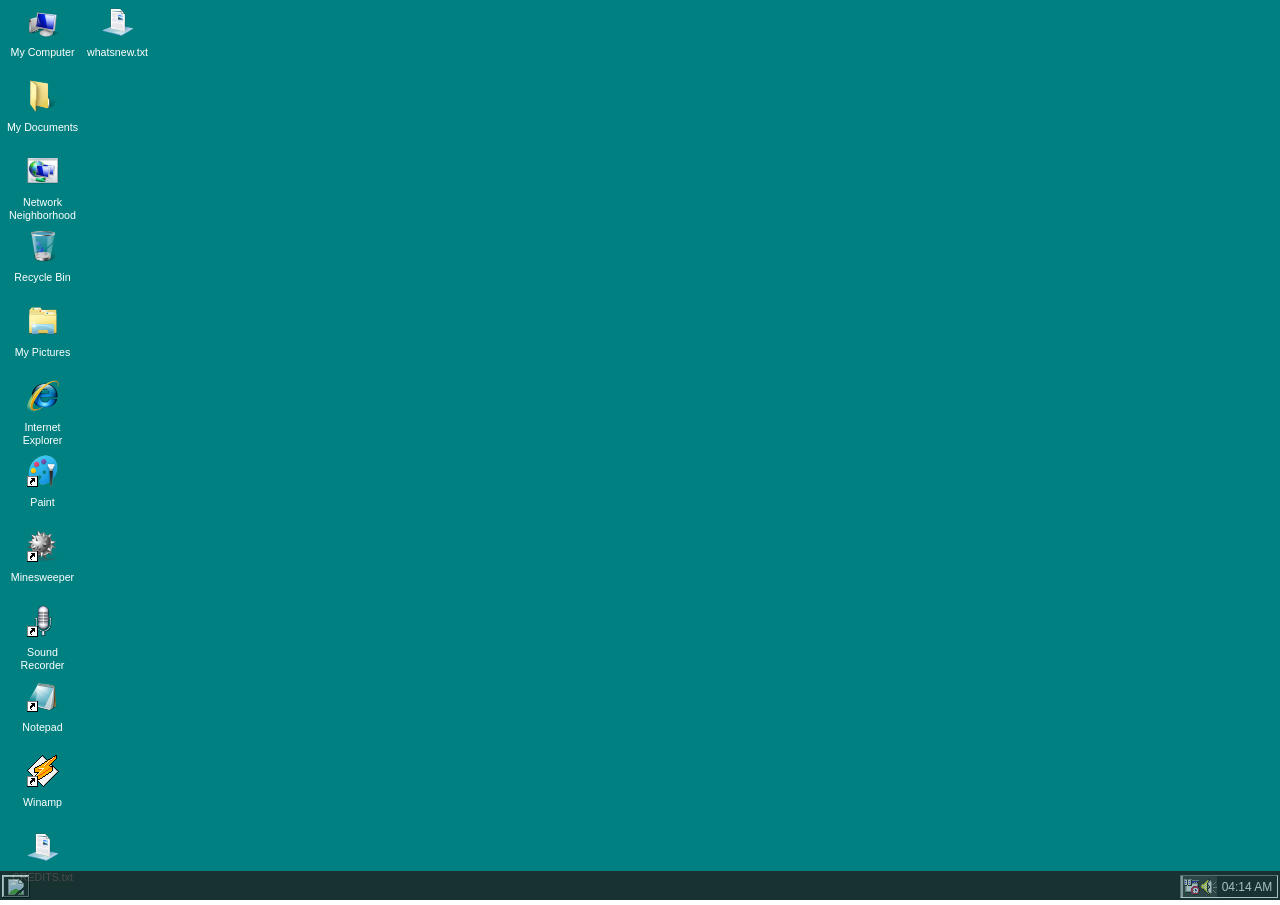
==== desktop.html @ e287c14d "🚏🐘 Updated with Glitch" ====
<!doctype html>
<html>
	<head>
		<meta charset="utf-8">
		<title>prismOS</title>
		<link href="layout.css" rel="stylesheet" type="text/css">
		<link href="lib/os-gui/layout.css" rel="stylesheet" type="text/css">
		<link href="lib/os-gui/windows-98.css" rel="stylesheet" type="text/css">
		<link href="classic.css" rel="stylesheet" type="text/css">
		<link rel="apple-touch-icon" sizes="180x180" href="/apple-touch-icon.png?v=LbWArJzeO7">
		<link rel="icon" type="image/png" sizes="32x32" href="/favicon-32x32.png?v=LbWArJzeO7">
		<link rel="icon" type="image/png" sizes="16x16" href="/favicon-16x16.png?v=LbWArJzeO7">
		<link rel="manifest" href="/site.webmanifest?v=LbWArJzeO7">
		<link rel="mask-icon" href="/safari-pinned-tab.svg?v=LbWArJzeO7" color="#5bbad5">
		<link rel="shortcut icon" href="/favicon.ico?v=LbWArJzeO7">
		<meta name="apple-mobile-web-app-title" content="98.js">
		<meta name="application-name" content="98.js">
		<meta name="msapplication-TileColor" content="#2b5797">
		<meta name="theme-color" content="#008080">		
		<meta name="viewport" content="width=device-width, user-scalable=no">
		<!-- For Wayback Machine, hopefully get it to save these resources -->
		<link rel="prefetch" href="/filesystem-index.json">
		<link rel="prefetch" href="/desktop/CREDITS.txt">
		<link rel="prefetch" href="/programs/notepad/index.html">
	</head>
	<body>
		<div class="desktop" style="background-image: url(https://cdn.glitch.me/266cc21c-6b0d-4c04-ba5c-e5bca49cf0c2%2Fwall.png?v=1635546338853); background-size: cover; background-position: center;"></div>
		<div class="taskbar">
			<button class="start-button toggle" title="Click here to begin.">
				<img src="https://cdn.glitch.me/266cc21c-6b0d-4c04-ba5c-e5bca49cf0c2%2Flogo.png?v=1635545770009"/><b></b>
			</button>
			<div class="taskbar-divider"></div>
			<!-- TODO: pinned apps and resizing handles -->
			<div class="tasks"></div>
			<div class="taskbar-divider"></div>
			<div class="tray inset-shallow">
				<div class="tray-icons">
					<img class="tray-icon" src="images/icons/task-scheduler-16x16.png" title="Task Scheduler is not ready." onclick="alert('Good day to you!')">
					<img class="tray-icon" src="images/icons/audio-okay-16x16.png" title="Volume" onclick="alert('Have a good day!')">
				</div>
				<div class="taskbar-time"></div>
			</div>
		</div>
		<div class="start-menu outset-deep" hidden style="display: none;">
			<div class="start-menu-titlebar"></div>
			<div class="start-menu-content">
				<h1>Start</h1>
        <a href="lockscreen.html">Lock</a><br>
        <a href="index.html">Shutdown</a>
			</div>
		</div>
		<script src="lib/pep.js"></script>
		<script src="lib/jquery.min.js"></script>
		<script src="lib/browserfs.js"></script>
		<script src="lib/konami.js"></script>
		<script src="lib/os-gui/parse-theme.js"></script>
		<script src="lib/os-gui/$MenuBar.js"></script>
		<script src="src/3d-fun.js"></script>
		<script src="src/helpers.js"></script>
		<script src="src/filesystem-setup.js"></script>
		<script src="src/$Window.js"></script>
		<script src="src/$IframeWindow.js"></script>
		<script src="src/Task.js"></script>
		<script src="src/$taskbar-time.js"></script>
		<script src="src/$start-menu.js"></script>
		<script src="src/$FolderView.js"></script>
		<script src="src/$FolderViewIcon.js"></script>
		<script src="src/$desktop.js"></script>
		<script src="src/visualizer-overlay.js"></script>
		<script src="src/programs.js"></script>

		<!-- TODO: DRY -->
		<svg style="position: absolute; pointer-events: none; bottom: 100%;">
			<defs>
				<filter id="disabled-inset-filter" x="0" y="0" width="1px" height="1px">
					<feColorMatrix
						in="SourceGraphic"
						type="matrix"
						values="
							1 0 0 0 0
							0 1 0 0 0
							0 0 1 0 0
							-1000 -1000 -1000 1 0
						"
						result="black-parts-isolated"
					/>
					<feFlood result="shadow-color" flood-color="var(--ButtonShadow)"/>
					<feFlood result="hilight-color" flood-color="var(--ButtonHilight)"/>
					<feOffset in="black-parts-isolated" dx="1" dy="1" result="offset"/>
					<feComposite in="hilight-color" in2="offset" operator="in" result="hilight-colored-offset"/>
					<feComposite in="shadow-color" in2="black-parts-isolated" operator="in" result="shadow-colored"/>
					<feMerge>
						<feMergeNode in="hilight-colored-offset"/>
						<feMergeNode in="shadow-colored"/>
					</feMerge>
				</filter>
			</defs>
		</svg>
	</body>
</html>
---- layout.css ----
html, body {
	width: 100%;
	height: 100%;
	margin: 0;
	padding: 0;
	border: 0;
	overflow: hidden;
}
.start-menu {
	position: absolute !important; /* XXX overriding relative; could instead of using :after use border-image */
	left: 2px;
	bottom: 25px;
	width: calc(186px + 21px); /* 186px isn't the proper width measured out, just what I had it before, (for the content, on chrome on windows 10; text wrapping is not cross-platform-consistent) */
	height: 340px;
	max-height: calc(100vh - 26px); /* based on taskbar height TODO: do this differently, probably in JS, since the taskbar will be resizable (or could be) */
	box-sizing: border-box;
	display: flex;
	flex-direction: row;
}
.start-menu-titlebar {
	flex: 0 0 auto;
	width: 21px;
}	
.start-menu-content {
	overflow: auto;
	padding: 15px;
}
.start-menu ul {
	list-style: none;
	margin: 1em 0;
	padding: 0;
}
.desktop {
	height: 100%;
	display: flex;
}
.folder-view {
	position: relative;
	flex: 1;
}
.taskbar {
	position: absolute;
	z-index: 2;
	bottom: 0;
	left: 0;
	right: 0;
	height: 27px; /* not including outline part of border */
	display: flex;
	flex: 1;
}
/* .taskbar-button is generally .task or .start-button for now */
.taskbar button,
.taskbar-divider,
.tray {
	margin: 2px;
  opacity: 0.8;
  bacground-color: rgb(30,30,30)
}
.taskbar-divider {
	margin-right: 0px;
	margin-left: 0px;
	/* TODO: maybe make that 2px rule padding on the taskbar instead and avoid reseting this */
}
.taskbar button {
	line-height: 14px;
	padding: 2px;
	overflow: hidden; /* TODO: If tons and tons of tasks don't show icons? (smaller than width of an icon?) */
	display: flex;
	flex-direction: row;
	align-items: center;
	/* (justify-content: flex-start;) */
}
.taskbar button .title {
	overflow: hidden;
	text-overflow: ellipsis;
	white-space: nowrap;
}
.taskbar .start-button {
	flex-shrink: 0;
	padding: 2px 4px;
  opacity: 0.8;
  background: rgb(30,30,30);
}
.tray {
	display: flex;
	flex-direction: row;
	/* align-items: center; */
	/* align-content: center; */
	/* justify-content: center; */
	line-height: 22px;
	box-sizing: border-box;
	vertical-align: middle;
}
.tray-icons {
	display: flex;
	align-items: center;
	margin-left: 2px; /* XXX basically 1px, but 2px because of the way the border is done */
  opacity: 0.8;
  background-color: rgb(30,30,30)
}
.tray-icon {
	margin-left: 1px;
}
.taskbar-time {
	width: 60px;
	text-align: center;
}
/* TODO: offset task button contents down a px when depressed... actually most buttons */
.tasks {
	display: flex;
	flex: 1;
	height: 100%;
	min-width: 0; /* reset implicit min-width from flexbox */
}
.task {
	max-width: 200px;
	width: 50%;
	text-align: left;
}
.task img {
	padding-right: 4px;
	flex: 0 0 auto;
}
.desktop,
.folder-view,
.taskbar,
.start-button,
.tasks,
.task,
.os-window,
.window-titlebar,
.window-title {
	cursor: default;
	user-select: none;
	-o-user-select: none;
	-ms-user-select: none;
	-moz-user-select: none;
	-webkit-user-select: none;
}
.os-window {
	display: flex;
	flex-direction: column;
}
.window-titlebar .icon {
	vertical-align: bottom;
}
.window-content {
	margin: 0;
	padding: 0;
	flex: 1;
}
.desktop-icon {
	display: inline-block;
	vertical-align: bottom; /* with inline-block, always */
	margin: 5px;
	text-align: center;
}
.desktop-icon .icon-wrapper {
	display: inline-block;
	vertical-align: bottom; /* with inline-block, always */
	position: relative;
}
.desktop-icon .title {
	line-height: 13px;
	font-size: 9px;
	overflow: hidden;
	text-overflow: ellipsis; /* TODO: make this work with multiline text! This is apparently a limitation of this CSS property and ther are various crazy CSS hacks and JS libs to solve this. */
	word-wrap: break-word; /* All browsers since IE 5.5+ */
	overflow-wrap: break-word; /* Renamed property in CSS3 draft spec */
}
.desktop-icon:not(.focused) .title {
	/* max-height: 2em would only work with line-height: 1 */
	max-height: calc(13px * 2);
}
.desktop-icon.focused {
	z-index: 1;
}
/* Fix dragging things (like windows) over iframes */
.drag iframe {
	pointer-events: none;
}

.marquee {
	pointer-events: none;
}

.window-content .button-group {
	width: 85px;
}
.window-content .button-group > button {
	width: 95%;
	padding: 3px 5px;
}

.help-window .window-content {
	display: flex;
	flex-flow: column;
}
.help-window .main {
	flex: 1;
	display: flex;
	flex-flow: row;
}
.help-window .toolbar button {
	width: 55px;
	height: 40px;
	padding: 0;
	font-size: 12px;
	line-height: 60px;
}
.help-window .toolbar button {
	position: relative;
}
.help-window .toolbar button .icon {
	width: 100%;
	height: 100%;
	position: absolute;
	top: 0;
	left: 0;
}
.help-window .toolbar button .icon {
	background-image: url("images/help-viewer-toolbar-icons-grayscale.png");
}
.help-window .toolbar button:not([disabled]):hover .icon {
	background-image: url("images/help-viewer-toolbar-icons.png");
}
.help-window .toolbar button[disabled] .icon {
	filter: saturate(0%) opacity(50%); /* fallback */
	filter: url("#disabled-inset-filter");
}
.help-window .contents {
	background: white;
	background: var(--Window);
	color: var(--WindowText);
	flex-basis: 300px; /* normally the default is 200px, but that leaves a scrollbar and we don't have rollover viewing of longer titles (@TODO) */
	flex-grow: 0;
	flex-shrink: 0;
	overflow: auto;
}
.help-window ul {
	margin: 0;
	padding: 0;
}
.help-window li {
	display: block;
	white-space: nowrap;
}
.help-window .item {
	display: inline-block;
}
.help-window .folder:not(.expanded) ul {
	display: none;
}
.help-window iframe {
	flex: 1;
	width: 0;
}
.help-window li ul {
	padding-left: 16px;
}
.help-window li:before {
	content: "";
	display: inline-block;
	vertical-align: middle;
	width: 16px;
	height: 16px;
	background-position: 0 0;
	margin-right: 2px;
}
.help-window .folder.expanded:before {
	background-position: -16px 0;
}
.help-window .page:before {
	background-position: -32px 0;
}

::before, ::after {
	pointer-events: none;
}

.cursor-bully * {
	cursor: inherit !important;
}
.loading-program * {
	cursor: progress;
}

#webamp-context-menu {
	z-index: 5000000 !important;
}
---- lib/os-gui/layout.css ----
.menus,
.menu-popup,
.os-window,
.os-window .window-titlebar,
.os-window .window-title {
	cursor: default;
	-webkit-user-select: none;
	   -moz-user-select: none;
	    -ms-user-select: none;
	        user-select: none;
}

.os-window .window-titlebar,
body > .window-titlebar {
	display: flex;
	flex-direction: row;
	align-items: center;
}
.os-window .window-title-area {
	position: relative;
	flex: 1;
}

.os-window .window-titlebar .icon {
	vertical-align: bottom;
}

/* Fix dragging things (like windows) over iframes */
.dragging iframe {
	pointer-events: none;
}

.menus {
	display: flex;
	flex: 0 0 auto;
}
.menu-container {
	position: relative;
}
.menu-popup {
	position: absolute;
	top: 100%;
	left: 0;
	z-index: 400000; /* so sub-menu-popups can be visible over the window */
	box-sizing: border-box;
}
.menu-popup-table {
	border-collapse: collapse;
}
.menu-item {
	white-space: nowrap;
}
.menu-hr {
	display: block !important;
	height: 0;
	width: auto;
}
.menu-hotkey {
	display: inline !important;
}
.menu-item-checkbox-area,
.menu-item-submenu-area {
	min-width: 16px;
}
.menu-item-checkbox-area,
.menu-item-submenu-area {
	text-align: center;
}

/* .window-content .button-group {
	width: 85px;
}
.window-content .button-group > button {
	width: 95%;
	padding: 3px 5px;
} */

::before,
::after {
	pointer-events: none;
}

/*# sourceMappingURL=layout.css.map */
---- lib/os-gui/windows-98.css ----
:root {
	/* These resources are generated. */
	/* JS: makeThemeCSSFile(renderThemeGraphics(getComputedStyle(document.documentElement))) */
	--checker: url("[data-uri]");
	--button-active-border-image: url("data:image/svg+xml,%3Csvg%20version%3D%221.1%22%20xmlns%3D%22http%3A%2F%2Fwww.w3.org%2F2000%2Fsvg%22%20width%3D%22256px%22%20height%3D%22256px%22%20viewBox%3D%220%200%20256%20256%22%3E%0A%09%09%09%0A%09%09%3Cpath%20d%3D%22M0%200h256v256h-256v-256z%22%20fill%3D%22%20rgb(0%2C%200%2C%200)%22%2F%3E%0A%09%09%3Cpath%20d%3D%22M32%2032h192v192h-192v-192z%22%20fill%3D%22%20rgb(128%2C%20128%2C%20128)%22%2F%3E%0A%09%09%3Cpath%20d%3D%22M64%2064h128v128h-128v-128z%22%20fill%3D%22%20rgb(192%2C%20192%2C%20192)%22%2F%3E%0A%09%0A%09%09%3C%2Fsvg%3E") 64 / 2px;
	--button-normal-border-image: url("data:image/svg+xml,%3Csvg%20version%3D%221.1%22%20xmlns%3D%22http%3A%2F%2Fwww.w3.org%2F2000%2Fsvg%22%20width%3D%22256px%22%20height%3D%22256px%22%20viewBox%3D%220%200%20256%20256%22%3E%0A%09%09%09%0A%09%09%3Cpath%20d%3D%22M0%200h224v32h-192v192h-32v-224z%22%20fill%3D%22%20rgb(255%2C%20255%2C%20255)%22%2F%3E%0A%09%09%3Cpath%20d%3D%22M224%200h32v256h-256v-32h224v-224z%22%20fill%3D%22%20rgb(0%2C%200%2C%200)%22%2F%3E%0A%09%09%3Cpath%20d%3D%22M32%2032h160v32h-128v128h-32v-160z%22%20fill%3D%22%20rgb(223%2C%20223%2C%20223)%22%2F%3E%0A%09%09%3Cpath%20d%3D%22M192%2032h32v192h-192v-32h160v-160z%22%20fill%3D%22%20rgb(128%2C%20128%2C%20128)%22%2F%3E%0A%09%09%3Cpath%20d%3D%22M64%2064h128v128h-128v-128z%22%20fill%3D%22%20rgb(192%2C%20192%2C%20192)%22%2F%3E%0A%09%0A%09%09%3C%2Fsvg%3E") 64 / 2px;
	--inset-deep-border-image: url("data:image/svg+xml,%3Csvg%20version%3D%221.1%22%20xmlns%3D%22http%3A%2F%2Fwww.w3.org%2F2000%2Fsvg%22%20width%3D%22256px%22%20height%3D%22256px%22%20viewBox%3D%220%200%20256%20256%22%3E%0A%09%09%09%0A%09%09%3Cpath%20d%3D%22M0%200h224v32h-192v192h-32v-224z%22%20fill%3D%22%20rgb(0%2C%200%2C%200)%22%2F%3E%0A%09%09%3Cpath%20d%3D%22M224%200h32v256h-256v-32h224v-224z%22%20fill%3D%22%20rgb(255%2C%20255%2C%20255)%22%2F%3E%0A%09%09%3Cpath%20d%3D%22M32%2032h160v32h-128v128h-32v-160z%22%20fill%3D%22%20rgb(128%2C%20128%2C%20128)%22%2F%3E%0A%09%09%3Cpath%20d%3D%22M192%2032h32v192h-192v-32h160v-160z%22%20fill%3D%22%20rgb(223%2C%20223%2C%20223)%22%2F%3E%0A%09%09%3Cpath%20d%3D%22M64%2064h128v128h-128v-128z%22%20fill%3D%22%20rgb(192%2C%20192%2C%20192)%22%2F%3E%0A%09%0A%09%09%3C%2Fsvg%3E") 64 / 2px;
	--button-default-border-image: url("data:image/svg+xml,%3Csvg%20version%3D%221.1%22%20xmlns%3D%22http%3A%2F%2Fwww.w3.org%2F2000%2Fsvg%22%20width%3D%22256px%22%20height%3D%22256px%22%20viewBox%3D%220%200%20256%20256%22%3E%0A%09%09%09%0A%09%09%3Cpath%20d%3D%22M0%200h256v256h-256v-256z%22%20fill%3D%22%20rgb(0%2C%200%2C%200)%22%2F%3E%0A%09%09%3Cpath%20d%3D%22M32%2032h160v32h-128v128h-32v-160z%22%20fill%3D%22%20rgb(255%2C%20255%2C%20255)%22%2F%3E%0A%09%09%3Cpath%20d%3D%22M64%2064h96v32h-64v64h-32v-96z%22%20fill%3D%22%20rgb(223%2C%20223%2C%20223)%22%2F%3E%0A%09%09%3Cpath%20d%3D%22M160%2064h32v128h-128v-32h96v-96z%22%20fill%3D%22%20rgb(128%2C%20128%2C%20128)%22%2F%3E%0A%09%09%3Cpath%20d%3D%22M96%2096h64v64h-64v-64z%22%20fill%3D%22%20rgb(192%2C%20192%2C%20192)%22%2F%3E%0A%09%09%3Crect%20x%3D%220%22%20y%3D%220%22%20width%3D%22256%22%20height%3D%22256%22%20stroke-width%3D%2264%22%20stroke%3D%22%20rgb(0%2C%200%2C%200)%22%20fill%3D%22none%22%2F%3E%0A%09%0A%09%09%3C%2Fsvg%3E") 96 / 3px;
	--button-default-active-border-image: url("data:image/svg+xml,%3Csvg%20version%3D%221.1%22%20xmlns%3D%22http%3A%2F%2Fwww.w3.org%2F2000%2Fsvg%22%20width%3D%22256px%22%20height%3D%22256px%22%20viewBox%3D%220%200%20256%20256%22%3E%0A%09%09%09%0A%09%09%3Cpath%20d%3D%22M0%200h256v256h-256v-256z%22%20fill%3D%22%20rgb(0%2C%200%2C%200)%22%2F%3E%0A%09%09%3Cpath%20d%3D%22M32%2032h192v192h-192v-192z%22%20fill%3D%22%20rgb(128%2C%20128%2C%20128)%22%2F%3E%0A%09%09%3Cpath%20d%3D%22M64%2064h128v128h-128v-128z%22%20fill%3D%22%20rgb(192%2C%20192%2C%20192)%22%2F%3E%0A%09%09%3Crect%20x%3D%220%22%20y%3D%220%22%20width%3D%22256%22%20height%3D%22256%22%20stroke-width%3D%2264%22%20stroke%3D%22%20rgb(0%2C%200%2C%200)%22%20fill%3D%22none%22%2F%3E%0A%09%0A%09%09%3C%2Fsvg%3E") 64 / 2px;
	--scrollbar-arrows-ButtonText: url("[data-uri]");
	--scrollbar-arrows-GrayText: url("[data-uri]");
	--scrollbar-arrows-ButtonHilight: url("[data-uri]");
	--scrollbar-size: 13px;
	--scrollbar-button-inner-size: 9px;

	/* Colors */
	--ActiveBorder: rgb(192, 192, 192);
	--ActiveTitle: rgb(0, 0, 128);
	--AppWorkspace: rgb(128, 128, 128);
	--Background: rgb(0, 128, 128);
	--ButtonAlternateFace: rgb(180, 180, 180);
	--ButtonDkShadow: rgb(0, 0, 0);
	--ButtonFace: rgb(192, 192, 192);
	--ButtonHilight: rgb(255, 255, 255);
	--ButtonLight: rgb(223, 223, 223);
	--ButtonShadow: rgb(128, 128, 128);
	--ButtonText: rgb(0, 0, 0);
	--GradientActiveTitle: rgb(16, 132, 208);
	--GradientInactiveTitle: rgb(181, 181, 181);
	--GrayText: rgb(128, 128, 128);
	--Hilight: rgb(0, 0, 128);
	--HilightText: rgb(255, 255, 255);
	--HotTrackingColor: rgb(0, 0, 255);
	--InactiveBorder: rgb(192, 192, 192);
	--InactiveTitle: rgb(128, 128, 128);
	--InactiveTitleText: rgb(192, 192, 192);
	--InfoText: rgb(0, 0, 0);
	--InfoWindow: rgb(255, 255, 225);
	--Menu: rgb(192, 192, 192);
	--MenuText: rgb(0, 0, 0);
	--Scrollbar: rgb(192, 192, 192);
	--TitleText: rgb(255, 255, 255);
	--Window: rgb(255, 255, 255);
	--WindowFrame: rgb(0, 0, 0);
	--WindowText: rgb(0, 0, 0);
}

.inset-deep {
	border-style: solid;
	border-width: 1px;
	border-color: rgb(128, 128, 128) rgb(255, 255, 255) rgb(255, 255, 255) rgb(128, 128, 128);
	border-color: var(--ButtonShadow) var(--ButtonHilight) var(--ButtonHilight) var(--ButtonShadow);
	background-color: rgb(192, 192, 192);
	background-color: var(--ButtonFace);
	color: rgb(0, 0, 0);
	color: var(--ButtonText);
	/* as fallback */
	position: relative;
	/* for pseudo element(s) */
	-o-border-image: url("data:image/svg+xml,%3Csvg%20version%3D%221.1%22%20xmlns%3D%22http%3A%2F%2Fwww.w3.org%2F2000%2Fsvg%22%20width%3D%22256px%22%20height%3D%22256px%22%20viewBox%3D%220%200%20256%20256%22%3E%0A%09%09%09%0A%09%09%3Cpath%20d%3D%22M0%200h224v32h-192v192h-32v-224z%22%20fill%3D%22%20rgb(0%2C%200%2C%200)%22%2F%3E%0A%09%09%3Cpath%20d%3D%22M224%200h32v256h-256v-32h224v-224z%22%20fill%3D%22%20rgb(255%2C%20255%2C%20255)%22%2F%3E%0A%09%09%3Cpath%20d%3D%22M32%2032h160v32h-128v128h-32v-160z%22%20fill%3D%22%20rgb(128%2C%20128%2C%20128)%22%2F%3E%0A%09%09%3Cpath%20d%3D%22M192%2032h32v192h-192v-32h160v-160z%22%20fill%3D%22%20rgb(223%2C%20223%2C%20223)%22%2F%3E%0A%09%09%3Cpath%20d%3D%22M64%2064h128v128h-128v-128z%22%20fill%3D%22%20rgb(192%2C%20192%2C%20192)%22%2F%3E%0A%09%0A%09%09%3C%2Fsvg%3E") 64 / 2px;
	   border-image: url("data:image/svg+xml,%3Csvg%20version%3D%221.1%22%20xmlns%3D%22http%3A%2F%2Fwww.w3.org%2F2000%2Fsvg%22%20width%3D%22256px%22%20height%3D%22256px%22%20viewBox%3D%220%200%20256%20256%22%3E%0A%09%09%09%0A%09%09%3Cpath%20d%3D%22M0%200h224v32h-192v192h-32v-224z%22%20fill%3D%22%20rgb(0%2C%200%2C%200)%22%2F%3E%0A%09%09%3Cpath%20d%3D%22M224%200h32v256h-256v-32h224v-224z%22%20fill%3D%22%20rgb(255%2C%20255%2C%20255)%22%2F%3E%0A%09%09%3Cpath%20d%3D%22M32%2032h160v32h-128v128h-32v-160z%22%20fill%3D%22%20rgb(128%2C%20128%2C%20128)%22%2F%3E%0A%09%09%3Cpath%20d%3D%22M192%2032h32v192h-192v-32h160v-160z%22%20fill%3D%22%20rgb(223%2C%20223%2C%20223)%22%2F%3E%0A%09%09%3Cpath%20d%3D%22M64%2064h128v128h-128v-128z%22%20fill%3D%22%20rgb(192%2C%20192%2C%20192)%22%2F%3E%0A%09%0A%09%09%3C%2Fsvg%3E") 64 / 2px;
	-o-border-image: var(--inset-deep-border-image);
	   border-image: var(--inset-deep-border-image);
	border-color: rgb(128, 128, 128);
	border-color: var(--ButtonShadow);
	border-style: solid;
	border-width: 2px 2px;
}
.outset-deep {
	border-style: solid;
	border-width: 1px;
	border-color: rgb(255, 255, 255) rgb(128, 128, 128) rgb(128, 128, 128) rgb(255, 255, 255);
	border-color: var(--ButtonHilight) var(--ButtonShadow) var(--ButtonShadow) var(--ButtonHilight);
	background-color: rgb(192, 192, 192);
	background-color: var(--ButtonFace);
	color: rgb(0, 0, 0);
	color: var(--ButtonText);
	/* as fallback */
	position: relative;
	/* for pseudo element(s) */
	-o-border-image: url("data:image/svg+xml,%3Csvg%20version%3D%221.1%22%20xmlns%3D%22http%3A%2F%2Fwww.w3.org%2F2000%2Fsvg%22%20width%3D%22256px%22%20height%3D%22256px%22%20viewBox%3D%220%200%20256%20256%22%3E%0A%09%09%09%0A%09%09%3Cpath%20d%3D%22M0%200h224v32h-192v192h-32v-224z%22%20fill%3D%22%20rgb(255%2C%20255%2C%20255)%22%2F%3E%0A%09%09%3Cpath%20d%3D%22M224%200h32v256h-256v-32h224v-224z%22%20fill%3D%22%20rgb(0%2C%200%2C%200)%22%2F%3E%0A%09%09%3Cpath%20d%3D%22M32%2032h160v32h-128v128h-32v-160z%22%20fill%3D%22%20rgb(223%2C%20223%2C%20223)%22%2F%3E%0A%09%09%3Cpath%20d%3D%22M192%2032h32v192h-192v-32h160v-160z%22%20fill%3D%22%20rgb(128%2C%20128%2C%20128)%22%2F%3E%0A%09%09%3Cpath%20d%3D%22M64%2064h128v128h-128v-128z%22%20fill%3D%22%20rgb(192%2C%20192%2C%20192)%22%2F%3E%0A%09%0A%09%09%3C%2Fsvg%3E") 64 / 2px;
	   border-image: url("data:image/svg+xml,%3Csvg%20version%3D%221.1%22%20xmlns%3D%22http%3A%2F%2Fwww.w3.org%2F2000%2Fsvg%22%20width%3D%22256px%22%20height%3D%22256px%22%20viewBox%3D%220%200%20256%20256%22%3E%0A%09%09%09%0A%09%09%3Cpath%20d%3D%22M0%200h224v32h-192v192h-32v-224z%22%20fill%3D%22%20rgb(255%2C%20255%2C%20255)%22%2F%3E%0A%09%09%3Cpath%20d%3D%22M224%200h32v256h-256v-32h224v-224z%22%20fill%3D%22%20rgb(0%2C%200%2C%200)%22%2F%3E%0A%09%09%3Cpath%20d%3D%22M32%2032h160v32h-128v128h-32v-160z%22%20fill%3D%22%20rgb(223%2C%20223%2C%20223)%22%2F%3E%0A%09%09%3Cpath%20d%3D%22M192%2032h32v192h-192v-32h160v-160z%22%20fill%3D%22%20rgb(128%2C%20128%2C%20128)%22%2F%3E%0A%09%09%3Cpath%20d%3D%22M64%2064h128v128h-128v-128z%22%20fill%3D%22%20rgb(192%2C%20192%2C%20192)%22%2F%3E%0A%09%0A%09%09%3C%2Fsvg%3E") 64 / 2px;
	-o-border-image: var(--button-normal-border-image);
	   border-image: var(--button-normal-border-image);
	border-color: rgb(223, 223, 223) rgb(128, 128, 128) rgb(128, 128, 128) rgb(223, 223, 223);
	border-color: var(--ButtonLight) var(--ButtonShadow) var(--ButtonShadow) var(--ButtonLight);
	border-style: solid;
	border-width: 2px 2px;
}
.inset-shallow {
	border-style: solid;
	border-width: 1px;
	border-color: rgb(128, 128, 128) rgb(255, 255, 255) rgb(255, 255, 255) rgb(128, 128, 128);
	border-color: var(--ButtonShadow) var(--ButtonHilight) var(--ButtonHilight) var(--ButtonShadow);
	background-color: rgb(192, 192, 192);
	background-color: var(--ButtonFace);
	color: rgb(0, 0, 0);
	color: var(--ButtonText);
}
.outset-shallow {
	border-style: solid;
	border-width: 1px;
	border-color: rgb(255, 255, 255) rgb(128, 128, 128) rgb(128, 128, 128) rgb(255, 255, 255);
	border-color: var(--ButtonHilight) var(--ButtonShadow) var(--ButtonShadow) var(--ButtonHilight);
	background-color: rgb(192, 192, 192);
	background-color: var(--ButtonFace);
	color: rgb(0, 0, 0);
	color: var(--ButtonText);
}

button {
	background-color: rgb(192, 192, 192);
	background-color: var(--ButtonFace);
	color: rgb(0, 0, 0);
	color: var(--ButtonText);
}
button:not(.lightweight) {
	outline: none; /* replaced with inner dotted focus ring (which is admittedly not so prominent...) */ border-style: solid; border-width: 1px; border-color: rgb(255, 255, 255) rgb(128, 128, 128) rgb(128, 128, 128) rgb(255, 255, 255); border-color: var(--ButtonHilight) var(--ButtonShadow) var(--ButtonShadow) var(--ButtonHilight); background-color: rgb(192, 192, 192); background-color: var(--ButtonFace); color: rgb(0, 0, 0); color: var(--ButtonText); /* as fallback */ position: relative; /* for pseudo element(s) */ -o-border-image: url("data:image/svg+xml,%3Csvg%20version%3D%221.1%22%20xmlns%3D%22http%3A%2F%2Fwww.w3.org%2F2000%2Fsvg%22%20width%3D%22256px%22%20height%3D%22256px%22%20viewBox%3D%220%200%20256%20256%22%3E%0A%09%09%09%0A%09%09%3Cpath%20d%3D%22M0%200h224v32h-192v192h-32v-224z%22%20fill%3D%22%20rgb(255%2C%20255%2C%20255)%22%2F%3E%0A%09%09%3Cpath%20d%3D%22M224%200h32v256h-256v-32h224v-224z%22%20fill%3D%22%20rgb(0%2C%200%2C%200)%22%2F%3E%0A%09%09%3Cpath%20d%3D%22M32%2032h160v32h-128v128h-32v-160z%22%20fill%3D%22%20rgb(223%2C%20223%2C%20223)%22%2F%3E%0A%09%09%3Cpath%20d%3D%22M192%2032h32v192h-192v-32h160v-160z%22%20fill%3D%22%20rgb(128%2C%20128%2C%20128)%22%2F%3E%0A%09%09%3Cpath%20d%3D%22M64%2064h128v128h-128v-128z%22%20fill%3D%22%20rgb(192%2C%20192%2C%20192)%22%2F%3E%0A%09%0A%09%09%3C%2Fsvg%3E") 64 / 2px; border-image: url("data:image/svg+xml,%3Csvg%20version%3D%221.1%22%20xmlns%3D%22http%3A%2F%2Fwww.w3.org%2F2000%2Fsvg%22%20width%3D%22256px%22%20height%3D%22256px%22%20viewBox%3D%220%200%20256%20256%22%3E%0A%09%09%09%0A%09%09%3Cpath%20d%3D%22M0%200h224v32h-192v192h-32v-224z%22%20fill%3D%22%20rgb(255%2C%20255%2C%20255)%22%2F%3E%0A%09%09%3Cpath%20d%3D%22M224%200h32v256h-256v-32h224v-224z%22%20fill%3D%22%20rgb(0%2C%200%2C%200)%22%2F%3E%0A%09%09%3Cpath%20d%3D%22M32%2032h160v32h-128v128h-32v-160z%22%20fill%3D%22%20rgb(223%2C%20223%2C%20223)%22%2F%3E%0A%09%09%3Cpath%20d%3D%22M192%2032h32v192h-192v-32h160v-160z%22%20fill%3D%22%20rgb(128%2C%20128%2C%20128)%22%2F%3E%0A%09%09%3Cpath%20d%3D%22M64%2064h128v128h-128v-128z%22%20fill%3D%22%20rgb(192%2C%20192%2C%20192)%22%2F%3E%0A%09%0A%09%09%3C%2Fsvg%3E") 64 / 2px; -o-border-image: var(--button-normal-border-image); border-image: var(--button-normal-border-image); border-color: rgb(223, 223, 223) rgb(128, 128, 128) rgb(128, 128, 128) rgb(223, 223, 223); border-color: var(--ButtonLight) var(--ButtonShadow) var(--ButtonShadow) var(--ButtonLight); border-style: solid; border-width: 2px 2px; border-image: url("data:image/svg+xml,%3Csvg%20version%3D%221.1%22%20xmlns%3D%22http%3A%2F%2Fwww.w3.org%2F2000%2Fsvg%22%20width%3D%22256px%22%20height%3D%22256px%22%20viewBox%3D%220%200%20256%20256%22%3E%0A%09%09%09%0A%09%09%3Cpath%20d%3D%22M0%200h224v32h-192v192h-32v-224z%22%20fill%3D%22%20rgb(255%2C%20255%2C%20255)%22%2F%3E%0A%09%09%3Cpath%20d%3D%22M224%200h32v256h-256v-32h224v-224z%22%20fill%3D%22%20rgb(0%2C%200%2C%200)%22%2F%3E%0A%09%09%3Cpath%20d%3D%22M32%2032h160v32h-128v128h-32v-160z%22%20fill%3D%22%20rgb(223%2C%20223%2C%20223)%22%2F%3E%0A%09%09%3Cpath%20d%3D%22M192%2032h32v192h-192v-32h160v-160z%22%20fill%3D%22%20rgb(128%2C%20128%2C%20128)%22%2F%3E%0A%09%09%3Cpath%20d%3D%22M64%2064h128v128h-128v-128z%22%20fill%3D%22%20rgb(192%2C%20192%2C%20192)%22%2F%3E%0A%09%0A%09%09%3C%2Fsvg%3E") 64 / 2px; border-image: var(--button-normal-border-image);
}
button:not(.lightweight).default {
	-o-border-image: url("data:image/svg+xml,%3Csvg%20version%3D%221.1%22%20xmlns%3D%22http%3A%2F%2Fwww.w3.org%2F2000%2Fsvg%22%20width%3D%22256px%22%20height%3D%22256px%22%20viewBox%3D%220%200%20256%20256%22%3E%0A%09%09%09%0A%09%09%3Cpath%20d%3D%22M0%200h256v256h-256v-256z%22%20fill%3D%22%20rgb(0%2C%200%2C%200)%22%2F%3E%0A%09%09%3Cpath%20d%3D%22M32%2032h160v32h-128v128h-32v-160z%22%20fill%3D%22%20rgb(255%2C%20255%2C%20255)%22%2F%3E%0A%09%09%3Cpath%20d%3D%22M64%2064h96v32h-64v64h-32v-96z%22%20fill%3D%22%20rgb(223%2C%20223%2C%20223)%22%2F%3E%0A%09%09%3Cpath%20d%3D%22M160%2064h32v128h-128v-32h96v-96z%22%20fill%3D%22%20rgb(128%2C%20128%2C%20128)%22%2F%3E%0A%09%09%3Cpath%20d%3D%22M96%2096h64v64h-64v-64z%22%20fill%3D%22%20rgb(192%2C%20192%2C%20192)%22%2F%3E%0A%09%09%3Crect%20x%3D%220%22%20y%3D%220%22%20width%3D%22256%22%20height%3D%22256%22%20stroke-width%3D%2264%22%20stroke%3D%22%20rgb(0%2C%200%2C%200)%22%20fill%3D%22none%22%2F%3E%0A%09%0A%09%09%3C%2Fsvg%3E") 96 / 3px;
	   border-image: url("data:image/svg+xml,%3Csvg%20version%3D%221.1%22%20xmlns%3D%22http%3A%2F%2Fwww.w3.org%2F2000%2Fsvg%22%20width%3D%22256px%22%20height%3D%22256px%22%20viewBox%3D%220%200%20256%20256%22%3E%0A%09%09%09%0A%09%09%3Cpath%20d%3D%22M0%200h256v256h-256v-256z%22%20fill%3D%22%20rgb(0%2C%200%2C%200)%22%2F%3E%0A%09%09%3Cpath%20d%3D%22M32%2032h160v32h-128v128h-32v-160z%22%20fill%3D%22%20rgb(255%2C%20255%2C%20255)%22%2F%3E%0A%09%09%3Cpath%20d%3D%22M64%2064h96v32h-64v64h-32v-96z%22%20fill%3D%22%20rgb(223%2C%20223%2C%20223)%22%2F%3E%0A%09%09%3Cpath%20d%3D%22M160%2064h32v128h-128v-32h96v-96z%22%20fill%3D%22%20rgb(128%2C%20128%2C%20128)%22%2F%3E%0A%09%09%3Cpath%20d%3D%22M96%2096h64v64h-64v-64z%22%20fill%3D%22%20rgb(192%2C%20192%2C%20192)%22%2F%3E%0A%09%09%3Crect%20x%3D%220%22%20y%3D%220%22%20width%3D%22256%22%20height%3D%22256%22%20stroke-width%3D%2264%22%20stroke%3D%22%20rgb(0%2C%200%2C%200)%22%20fill%3D%22none%22%2F%3E%0A%09%0A%09%09%3C%2Fsvg%3E") 96 / 3px;
	-o-border-image: var(--button-default-border-image);
	   border-image: var(--button-default-border-image);
}
button:not(.lightweight):hover:active {
	-o-border-image: url("data:image/svg+xml,%3Csvg%20version%3D%221.1%22%20xmlns%3D%22http%3A%2F%2Fwww.w3.org%2F2000%2Fsvg%22%20width%3D%22256px%22%20height%3D%22256px%22%20viewBox%3D%220%200%20256%20256%22%3E%0A%09%09%09%0A%09%09%3Cpath%20d%3D%22M0%200h256v256h-256v-256z%22%20fill%3D%22%20rgb(0%2C%200%2C%200)%22%2F%3E%0A%09%09%3Cpath%20d%3D%22M32%2032h192v192h-192v-192z%22%20fill%3D%22%20rgb(128%2C%20128%2C%20128)%22%2F%3E%0A%09%09%3Cpath%20d%3D%22M64%2064h128v128h-128v-128z%22%20fill%3D%22%20rgb(192%2C%20192%2C%20192)%22%2F%3E%0A%09%0A%09%09%3C%2Fsvg%3E") 64 / 2px;
	   border-image: url("data:image/svg+xml,%3Csvg%20version%3D%221.1%22%20xmlns%3D%22http%3A%2F%2Fwww.w3.org%2F2000%2Fsvg%22%20width%3D%22256px%22%20height%3D%22256px%22%20viewBox%3D%220%200%20256%20256%22%3E%0A%09%09%09%0A%09%09%3Cpath%20d%3D%22M0%200h256v256h-256v-256z%22%20fill%3D%22%20rgb(0%2C%200%2C%200)%22%2F%3E%0A%09%09%3Cpath%20d%3D%22M32%2032h192v192h-192v-192z%22%20fill%3D%22%20rgb(128%2C%20128%2C%20128)%22%2F%3E%0A%09%09%3Cpath%20d%3D%22M64%2064h128v128h-128v-128z%22%20fill%3D%22%20rgb(192%2C%20192%2C%20192)%22%2F%3E%0A%09%0A%09%09%3C%2Fsvg%3E") 64 / 2px;
	-o-border-image: var(--button-active-border-image);
	   border-image: var(--button-active-border-image);
}
button:not(.lightweight).default:hover:active {
	-o-border-image: url("data:image/svg+xml,%3Csvg%20version%3D%221.1%22%20xmlns%3D%22http%3A%2F%2Fwww.w3.org%2F2000%2Fsvg%22%20width%3D%22256px%22%20height%3D%22256px%22%20viewBox%3D%220%200%20256%20256%22%3E%0A%09%09%09%0A%09%09%3Cpath%20d%3D%22M0%200h256v256h-256v-256z%22%20fill%3D%22%20rgb(0%2C%200%2C%200)%22%2F%3E%0A%09%09%3Cpath%20d%3D%22M32%2032h192v192h-192v-192z%22%20fill%3D%22%20rgb(128%2C%20128%2C%20128)%22%2F%3E%0A%09%09%3Cpath%20d%3D%22M64%2064h128v128h-128v-128z%22%20fill%3D%22%20rgb(192%2C%20192%2C%20192)%22%2F%3E%0A%09%09%3Crect%20x%3D%220%22%20y%3D%220%22%20width%3D%22256%22%20height%3D%22256%22%20stroke-width%3D%2264%22%20stroke%3D%22%20rgb(0%2C%200%2C%200)%22%20fill%3D%22none%22%2F%3E%0A%09%0A%09%09%3C%2Fsvg%3E") 64 / 2px;
	   border-image: url("data:image/svg+xml,%3Csvg%20version%3D%221.1%22%20xmlns%3D%22http%3A%2F%2Fwww.w3.org%2F2000%2Fsvg%22%20width%3D%22256px%22%20height%3D%22256px%22%20viewBox%3D%220%200%20256%20256%22%3E%0A%09%09%09%0A%09%09%3Cpath%20d%3D%22M0%200h256v256h-256v-256z%22%20fill%3D%22%20rgb(0%2C%200%2C%200)%22%2F%3E%0A%09%09%3Cpath%20d%3D%22M32%2032h192v192h-192v-192z%22%20fill%3D%22%20rgb(128%2C%20128%2C%20128)%22%2F%3E%0A%09%09%3Cpath%20d%3D%22M64%2064h128v128h-128v-128z%22%20fill%3D%22%20rgb(192%2C%20192%2C%20192)%22%2F%3E%0A%09%09%3Crect%20x%3D%220%22%20y%3D%220%22%20width%3D%22256%22%20height%3D%22256%22%20stroke-width%3D%2264%22%20stroke%3D%22%20rgb(0%2C%200%2C%200)%22%20fill%3D%22none%22%2F%3E%0A%09%0A%09%09%3C%2Fsvg%3E") 64 / 2px;
	-o-border-image: var(--button-default-active-border-image);
	   border-image: var(--button-default-active-border-image);
}

/* TODO: offset content on press! */
/* (this would need a child ELEMENT, wouldn't work with text nodes as direct descendants:) */
/*button:active > * {
	position: relative;
	left: 1px;
	top: 1px;
}
*/
/* also, this is more complicated; see Paint; the tool buttons translate when being pushed and when depressed, and these add together */

button:not(.lightweight):focus::before {
	content: "";
	display: block;
	position: absolute;
	left: 2px;
	top: 2px;
	right: 2px;
	bottom: 2px;
	border: 1px dotted rgb(0, 0, 0);
	border: 1px dotted var(--ButtonDkShadow); /* ?? */
	/* TODO: get exact inset dimensions, and have corners without dots ideally */
	/* (could use outline instead of ::before at this point) */
}
button.lightweight {
	outline: none; /* these buttons are not usually keyboard accessible, or the focus it shown just by inset (menu buttons) */

	border-style: solid;
	border-width: 1px;
	border-color: transparent;
}
/* TODO: recommend preventing focus on click for lightweight buttons */
button.lightweight:not([disabled]):hover {
	border-style: solid;
	border-width: 1px;
	border-color: rgb(255, 255, 255) rgb(128, 128, 128) rgb(128, 128, 128) rgb(255, 255, 255);
	border-color: var(--ButtonHilight) var(--ButtonShadow) var(--ButtonShadow) var(--ButtonHilight);
	background-color: rgb(192, 192, 192);
	background-color: var(--ButtonFace);
	color: rgb(0, 0, 0);
	color: var(--ButtonText);
}
button.lightweight:not([disabled]):hover:active {
	border-style: solid;
	border-width: 1px;
	border-color: rgb(128, 128, 128) rgb(255, 255, 255) rgb(255, 255, 255) rgb(128, 128, 128);
	border-color: var(--ButtonShadow) var(--ButtonHilight) var(--ButtonHilight) var(--ButtonShadow);
	background-color: rgb(192, 192, 192);
	background-color: var(--ButtonFace);
	color: rgb(0, 0, 0);
	color: var(--ButtonText);
}
button[disabled] {
	color: rgb(128, 128, 128);
	color: var(--GrayText);
	text-shadow: 1px 1px 0px rgb(255, 255, 255);
	text-shadow: 1px 1px 0px var(--ButtonHilight);
}
/* TODO: [checked]? .pressed? .depressed? .down? .held? what should it be called? */
button:not(.lightweight).toggle:hover:active {
	border-style: solid;
	border-width: 1px;
	border-color: rgb(128, 128, 128) rgb(255, 255, 255) rgb(255, 255, 255) rgb(128, 128, 128);
	border-color: var(--ButtonShadow) var(--ButtonHilight) var(--ButtonHilight) var(--ButtonShadow);
	background-color: rgb(192, 192, 192);
	background-color: var(--ButtonFace);
	color: rgb(0, 0, 0);
	color: var(--ButtonText);
	/* as fallback */
	position: relative;
	/* for pseudo element(s) */
	-o-border-image: url("data:image/svg+xml,%3Csvg%20version%3D%221.1%22%20xmlns%3D%22http%3A%2F%2Fwww.w3.org%2F2000%2Fsvg%22%20width%3D%22256px%22%20height%3D%22256px%22%20viewBox%3D%220%200%20256%20256%22%3E%0A%09%09%09%0A%09%09%3Cpath%20d%3D%22M0%200h224v32h-192v192h-32v-224z%22%20fill%3D%22%20rgb(0%2C%200%2C%200)%22%2F%3E%0A%09%09%3Cpath%20d%3D%22M224%200h32v256h-256v-32h224v-224z%22%20fill%3D%22%20rgb(255%2C%20255%2C%20255)%22%2F%3E%0A%09%09%3Cpath%20d%3D%22M32%2032h160v32h-128v128h-32v-160z%22%20fill%3D%22%20rgb(128%2C%20128%2C%20128)%22%2F%3E%0A%09%09%3Cpath%20d%3D%22M192%2032h32v192h-192v-32h160v-160z%22%20fill%3D%22%20rgb(223%2C%20223%2C%20223)%22%2F%3E%0A%09%09%3Cpath%20d%3D%22M64%2064h128v128h-128v-128z%22%20fill%3D%22%20rgb(192%2C%20192%2C%20192)%22%2F%3E%0A%09%0A%09%09%3C%2Fsvg%3E") 64 / 2px;
	   border-image: url("data:image/svg+xml,%3Csvg%20version%3D%221.1%22%20xmlns%3D%22http%3A%2F%2Fwww.w3.org%2F2000%2Fsvg%22%20width%3D%22256px%22%20height%3D%22256px%22%20viewBox%3D%220%200%20256%20256%22%3E%0A%09%09%09%0A%09%09%3Cpath%20d%3D%22M0%200h224v32h-192v192h-32v-224z%22%20fill%3D%22%20rgb(0%2C%200%2C%200)%22%2F%3E%0A%09%09%3Cpath%20d%3D%22M224%200h32v256h-256v-32h224v-224z%22%20fill%3D%22%20rgb(255%2C%20255%2C%20255)%22%2F%3E%0A%09%09%3Cpath%20d%3D%22M32%2032h160v32h-128v128h-32v-160z%22%20fill%3D%22%20rgb(128%2C%20128%2C%20128)%22%2F%3E%0A%09%09%3Cpath%20d%3D%22M192%2032h32v192h-192v-32h160v-160z%22%20fill%3D%22%20rgb(223%2C%20223%2C%20223)%22%2F%3E%0A%09%09%3Cpath%20d%3D%22M64%2064h128v128h-128v-128z%22%20fill%3D%22%20rgb(192%2C%20192%2C%20192)%22%2F%3E%0A%09%0A%09%09%3C%2Fsvg%3E") 64 / 2px;
	-o-border-image: var(--inset-deep-border-image);
	   border-image: var(--inset-deep-border-image);
	border-color: rgb(128, 128, 128);
	border-color: var(--ButtonShadow);
	border-style: solid;
	border-width: 2px 2px;
}
button:not(.lightweight).toggle.selected {
	border-style: solid;
	border-width: 1px;
	border-color: rgb(128, 128, 128) rgb(255, 255, 255) rgb(255, 255, 255) rgb(128, 128, 128);
	border-color: var(--ButtonShadow) var(--ButtonHilight) var(--ButtonHilight) var(--ButtonShadow);
	background-color: rgb(192, 192, 192);
	background-color: var(--ButtonFace);
	color: rgb(0, 0, 0);
	color: var(--ButtonText);
	/* as fallback */
	position: relative;
	/* for pseudo element(s) */
	-o-border-image: url("data:image/svg+xml,%3Csvg%20version%3D%221.1%22%20xmlns%3D%22http%3A%2F%2Fwww.w3.org%2F2000%2Fsvg%22%20width%3D%22256px%22%20height%3D%22256px%22%20viewBox%3D%220%200%20256%20256%22%3E%0A%09%09%09%0A%09%09%3Cpath%20d%3D%22M0%200h224v32h-192v192h-32v-224z%22%20fill%3D%22%20rgb(0%2C%200%2C%200)%22%2F%3E%0A%09%09%3Cpath%20d%3D%22M224%200h32v256h-256v-32h224v-224z%22%20fill%3D%22%20rgb(255%2C%20255%2C%20255)%22%2F%3E%0A%09%09%3Cpath%20d%3D%22M32%2032h160v32h-128v128h-32v-160z%22%20fill%3D%22%20rgb(128%2C%20128%2C%20128)%22%2F%3E%0A%09%09%3Cpath%20d%3D%22M192%2032h32v192h-192v-32h160v-160z%22%20fill%3D%22%20rgb(223%2C%20223%2C%20223)%22%2F%3E%0A%09%09%3Cpath%20d%3D%22M64%2064h128v128h-128v-128z%22%20fill%3D%22%20rgb(192%2C%20192%2C%20192)%22%2F%3E%0A%09%0A%09%09%3C%2Fsvg%3E") 64 / 2px;
	   border-image: url("data:image/svg+xml,%3Csvg%20version%3D%221.1%22%20xmlns%3D%22http%3A%2F%2Fwww.w3.org%2F2000%2Fsvg%22%20width%3D%22256px%22%20height%3D%22256px%22%20viewBox%3D%220%200%20256%20256%22%3E%0A%09%09%09%0A%09%09%3Cpath%20d%3D%22M0%200h224v32h-192v192h-32v-224z%22%20fill%3D%22%20rgb(0%2C%200%2C%200)%22%2F%3E%0A%09%09%3Cpath%20d%3D%22M224%200h32v256h-256v-32h224v-224z%22%20fill%3D%22%20rgb(255%2C%20255%2C%20255)%22%2F%3E%0A%09%09%3Cpath%20d%3D%22M32%2032h160v32h-128v128h-32v-160z%22%20fill%3D%22%20rgb(128%2C%20128%2C%20128)%22%2F%3E%0A%09%09%3Cpath%20d%3D%22M192%2032h32v192h-192v-32h160v-160z%22%20fill%3D%22%20rgb(223%2C%20223%2C%20223)%22%2F%3E%0A%09%09%3Cpath%20d%3D%22M64%2064h128v128h-128v-128z%22%20fill%3D%22%20rgb(192%2C%20192%2C%20192)%22%2F%3E%0A%09%0A%09%09%3C%2Fsvg%3E") 64 / 2px;
	-o-border-image: var(--inset-deep-border-image);
	   border-image: var(--inset-deep-border-image);
	border-color: rgb(128, 128, 128);
	border-color: var(--ButtonShadow);
	border-style: solid;
	border-width: 2px 2px;
	background: url("[data-uri]") repeat;
	background: var(--checker) repeat;
	-ms-interpolation-mode: nearest-neighbor;
	    image-rendering: -moz-crisp-edges;
	    image-rendering: pixelated;
}

.os-window .window-titlebar,
body > .window-titlebar {
	background: rgb(255, 255, 255);
	background: var(--ActiveTitle);
	background: linear-gradient(to right, rgb(0, 128, 255) 0%, rgb(255, 255, 255) 100%);
	
	color: rgb(255, 255, 255);
	
	color: var(--TitleText);
}

.os-window .window-titlebar, body > .window-titlebar {
	font-family: 'Segoe UI', sans-serif;
	font-size: 12px;
}

.os-window .window-titlebar,
body > .window-titlebar {
	font-weight: bold;
}
.os-window:not(.focused) .window-titlebar {
	background: darkgray;
	background: linear-gradient(to right, rgb(255, 255, 255) 0%, rgb(255, 255, 255) 100%);
	background: linear-gradient(to right, var(--InactiveTitle) 0%, var(--GradientInactiveTitle) 100%);

	color: rgb(192, 192, 192);

	color: var(--InactiveTitleText);
}
.os-window {
	/* Needed for when maximized, otherwise would be provided by %outset-deep */
	background: rgb(192, 192, 192);
	background: var(--ButtonFace);

	/* background: var(--Window); */
	/*color: var(--WindowText);*/
	/*border: 1px solid var(--WindowFrame);*/
	/* TODO: use window-specific theme colors; also different types of windows */
	/* padding: 2px; */
}
.os-window:not(.maximized) {
	border-style: solid;
	border-width: 1px;
	border-color: rgb(255, 255, 255) rgb(128, 128, 128) rgb(128, 128, 128) rgb(255, 255, 255);
	border-color: var(--ButtonHilight) var(--ButtonShadow) var(--ButtonShadow) var(--ButtonHilight);
	background-color: rgb(192, 192, 192);
	background-color: var(--ButtonFace);
	color: rgb(0, 0, 0);
	color: var(--ButtonText);
	/* as fallback */
	position: relative;
	/* for pseudo element(s) */
	-o-border-image: url("data:image/svg+xml,%3Csvg%20version%3D%221.1%22%20xmlns%3D%22http%3A%2F%2Fwww.w3.org%2F2000%2Fsvg%22%20width%3D%22256px%22%20height%3D%22256px%22%20viewBox%3D%220%200%20256%20256%22%3E%0A%09%09%09%0A%09%09%3Cpath%20d%3D%22M0%200h224v32h-192v192h-32v-224z%22%20fill%3D%22%20rgb(255%2C%20255%2C%20255)%22%2F%3E%0A%09%09%3Cpath%20d%3D%22M224%200h32v256h-256v-32h224v-224z%22%20fill%3D%22%20rgb(0%2C%200%2C%200)%22%2F%3E%0A%09%09%3Cpath%20d%3D%22M32%2032h160v32h-128v128h-32v-160z%22%20fill%3D%22%20rgb(223%2C%20223%2C%20223)%22%2F%3E%0A%09%09%3Cpath%20d%3D%22M192%2032h32v192h-192v-32h160v-160z%22%20fill%3D%22%20rgb(128%2C%20128%2C%20128)%22%2F%3E%0A%09%09%3Cpath%20d%3D%22M64%2064h128v128h-128v-128z%22%20fill%3D%22%20rgb(192%2C%20192%2C%20192)%22%2F%3E%0A%09%0A%09%09%3C%2Fsvg%3E") 64 / 2px;
	   border-image: url("data:image/svg+xml,%3Csvg%20version%3D%221.1%22%20xmlns%3D%22http%3A%2F%2Fwww.w3.org%2F2000%2Fsvg%22%20width%3D%22256px%22%20height%3D%22256px%22%20viewBox%3D%220%200%20256%20256%22%3E%0A%09%09%09%0A%09%09%3Cpath%20d%3D%22M0%200h224v32h-192v192h-32v-224z%22%20fill%3D%22%20rgb(255%2C%20255%2C%20255)%22%2F%3E%0A%09%09%3Cpath%20d%3D%22M224%200h32v256h-256v-32h224v-224z%22%20fill%3D%22%20rgb(0%2C%200%2C%200)%22%2F%3E%0A%09%09%3Cpath%20d%3D%22M32%2032h160v32h-128v128h-32v-160z%22%20fill%3D%22%20rgb(223%2C%20223%2C%20223)%22%2F%3E%0A%09%09%3Cpath%20d%3D%22M192%2032h32v192h-192v-32h160v-160z%22%20fill%3D%22%20rgb(128%2C%20128%2C%20128)%22%2F%3E%0A%09%09%3Cpath%20d%3D%22M64%2064h128v128h-128v-128z%22%20fill%3D%22%20rgb(192%2C%20192%2C%20192)%22%2F%3E%0A%09%0A%09%09%3C%2Fsvg%3E") 64 / 2px;
	-o-border-image: var(--button-normal-border-image);
	   border-image: var(--button-normal-border-image);
	border-color: rgb(223, 223, 223) rgb(128, 128, 128) rgb(128, 128, 128) rgb(223, 223, 223);
	border-color: var(--ButtonLight) var(--ButtonShadow) var(--ButtonShadow) var(--ButtonLight);
	border-style: solid;
	border-width: 2px 2px;
}
.os-window > * {
	/* margin: 1px; */
}
.window-button {
	margin: 2px 0;
}
.window-close-button {
	margin-left: 2px;
	margin-right: 2px;
}
.os-window .window-title-area {
	height: 16px; /* 100% doesn't work */
}
.os-window .window-title {
	position: absolute;
	left: 0;
	top: 0;
	right: 0;
	bottom: 0;
	display: inline-block !important;
	margin: 0;
	padding: 0;
	overflow: hidden;
	text-overflow: ellipsis;
	white-space: nowrap;
	padding-left: 2px;
  color: black;
}
.window-close-button {
	/* display: block !important; */
	/* float: right; */
	/* width: 13px;
	height: 11px; */
}
.window-close-button,
.window-maximize-button,
.window-minimize-button {
	background-image: url("[data-uri]");
	-ms-interpolation-mode: nearest-neighbor;
	    image-rendering: -moz-crisp-edges;
	    image-rendering: pixelated;
	display: block;
	width: 16px;
	height: 14px;
	padding: 0;
}

.window-close-button {
	background-position: calc(-3 * 13px - 1px) 0px;
}
.window-maximize-button {
	background-position: calc(-1 * 13px - 1px) 0px;
}
.maximized .window-maximize-button {
	background-position: calc(-2 * 13px - 1px) 0px;
}
.window-minimize-button {
	background-position: calc(-0 * 13px - 1px) 0px;
}

.window-close-button:hover:active {
	background-position: calc(-3 * 13px - 0px) 1px;
}
.window-maximize-button:hover:active {
	background-position: calc(-1 * 13px - 0px) 1px;
}
.maximized .window-maximize-button:hover:active {
	background-position: calc(-2 * 13px - 0px) 1px;
}
.window-minimize-button:hover:active {
	background-position: calc(-0 * 13px - 0px) 1px;
}


.menus {
	background: rgb(192, 192, 192);
	background: var(--Menu);
	color: rgb(0, 0, 0);
	color: var(--MenuText);
}
.os-window:not(.focused) .menus {
	color: rgb(128, 128, 128);
	color: var(--GrayText);
}
.menus *, .menu-popup * {
	font-family: 'Segoe UI', sans-serif;
	font-size: 12px;
}
.menu-container {
	margin-bottom: 1px;
}
.menu-button {
	padding: 2px 5px;
	position: relative;
	outline: 0;
	/* @extend button.lightweight; */
	background: rgb(192, 192, 192);
	background: var(--Menu);
}
.menu-button:hover {
	box-shadow: 1px 1px 0 rgb(255, 255, 255) inset, -1px -1px 0 rgb(128, 128, 128) inset;
	box-shadow: 1px 1px 0 var(--ButtonHilight) inset, -1px -1px 0 var(--ButtonShadow) inset;
}
.menu-button:active,
.menu-button.active {
	box-shadow: 1px 1px 0 rgb(128, 128, 128) inset, -1px -1px 0 rgb(255, 255, 255) inset;
	box-shadow: 1px 1px 0 var(--ButtonShadow) inset, -1px -1px 0 var(--ButtonHilight) inset;
	top: 1px;
	left: 1px;
}
.menu-popup {
	display: block;
	padding: 2px;
	background-color: rgb(192, 192, 192);
	background-color: var(--ButtonFace);
	border-top: 1px solid rgb(192, 192, 192);
	border-top: 1px solid var(--ButtonFace);
	border-left: 1px solid rgb(192, 192, 192);
	border-left: 1px solid var(--ButtonFace);
	border-right: 1px solid rgb(0, 0, 0);
	border-right: 1px solid var(--ButtonDkShadow);
	border-bottom: 1px solid rgb(0, 0, 0);
	border-bottom: 1px solid var(--ButtonDkShadow);
	box-shadow: 1px 1px 0 rgb(255, 255, 255) inset, -1px -1px 0 rgb(128, 128, 128) inset;
	box-shadow: 1px 1px 0 var(--ButtonHilight) inset, -1px -1px 0 var(--ButtonShadow) inset;
	background: rgb(192, 192, 192);
	background: var(--Menu);
	color: rgb(0, 0, 0);
	color: var(--MenuText);
}
.menu-item {
	padding: 1px 3px;
	margin: 2px;
}
.menu-item[disabled] {
	color: rgb(128, 128, 128);
	color: var(--GrayText);
	text-shadow: 0.8px 0.8px 0px rgb(255, 255, 255);
	text-shadow: 0.8px 0.8px 0px var(--ButtonHilight);
}
.menu-item:focus,
.menu-item.active {
	background: rgb(0, 0, 128);
	background: var(--Hilight);
	color: rgb(255, 255, 255);
	color: var(--HilightText);
	text-shadow: none;
	outline: 0;
}
.menu-item .menu-item-shortcut {
	padding-left: 10px;
}
.menu-hr {
	border: 0;
	border-top: 1px solid rgb(128, 128, 128);
	border-top: 1px solid var(--ButtonShadow);
	border-bottom: 1px solid rgb(255, 255, 255);
	border-bottom: 1px solid var(--ButtonHilight);
	margin: 0px 2px;
}
.menu-hotkey {
	text-decoration: underline;
}


::-moz-selection {
	background-color: rgb(0, 0, 128);
	background-color: var(--Hilight);
	color: rgb(255, 255, 255);
	color: var(--HilightText);
}


::selection {
	background-color: rgb(0, 0, 128);
	background-color: var(--Hilight);
	color: rgb(255, 255, 255);
	color: var(--HilightText);
}

.scrollbar {
	background: url("[data-uri]") repeat;
	background: var(--checker) repeat;
	-ms-interpolation-mode: nearest-neighbor;
	    image-rendering: -moz-crisp-edges;
	    image-rendering: pixelated;
}
.scrollbar-thumb {
	background-color: rgb(192, 192, 192);
	background-color: var(--ButtonFace);
	border-top: 1px solid rgb(192, 192, 192);
	border-top: 1px solid var(--ButtonFace);
	border-left: 1px solid rgb(192, 192, 192);
	border-left: 1px solid var(--ButtonFace);
	border-right: 1px solid rgb(0, 0, 0);
	border-right: 1px solid var(--ButtonDkShadow);
	border-bottom: 1px solid rgb(0, 0, 0);
	border-bottom: 1px solid var(--ButtonDkShadow);
	box-shadow: 1px 1px 0 rgb(255, 255, 255) inset, -1px -1px 0 rgb(128, 128, 128) inset;
	box-shadow: 1px 1px 0 var(--ButtonHilight) inset, -1px -1px 0 var(--ButtonShadow) inset;
}
.scrollbar-track-piece:hover:active {
	background: url("[data-uri]") repeat;
	background: var(--checker) repeat;
	-ms-interpolation-mode: nearest-neighbor;
	    image-rendering: -moz-crisp-edges;
	    image-rendering: pixelated;
	background-color: white;
	background-blend-mode: difference;
	/* background-attachment: fixed; breaks the checkered background in chrome */
}
.scrollbar-track-piece.increment {
	background-position: bottom;
}
.scrollbar-corner {
	background-color: rgb(192, 192, 192);
	background-color: var(--ButtonFace);
}

.scrollbar-button {
	background-color: rgb(192, 192, 192);
	background-color: var(--ButtonFace);
	border-top: 1px solid rgb(192, 192, 192);
	border-top: 1px solid var(--ButtonFace);
	border-left: 1px solid rgb(192, 192, 192);
	border-left: 1px solid var(--ButtonFace);
	border-right: 1px solid rgb(0, 0, 0);
	border-right: 1px solid var(--ButtonDkShadow);
	border-bottom: 1px solid rgb(0, 0, 0);
	border-bottom: 1px solid var(--ButtonDkShadow);
	box-shadow: 1px 1px 0 rgb(255, 255, 255) inset, -1px -1px 0 rgb(128, 128, 128) inset;
	box-shadow: 1px 1px 0 var(--ButtonHilight) inset, -1px -1px 0 var(--ButtonShadow) inset;
	background-image: url("[data-uri]");
	background-image: var(--scrollbar-arrows-ButtonText);
	-ms-interpolation-mode: nearest-neighbor;
	    image-rendering: -moz-crisp-edges;
	    image-rendering: pixelated;
	width: 13px;
	width: var(--scrollbar-size);
	height: 13px;
	height: var(--scrollbar-size);
	box-sizing: border-box;
}
.scrollbar-button:not(.disabled):hover:active {
	border: 1px solid rgb(128, 128, 128);
	border: 1px solid var(--ButtonShadow);
	box-shadow: none;
}
.scrollbar-button.disabled {
	background-image: url("[data-uri]"), url("[data-uri]");
	background-image: var(--scrollbar-arrows-GrayText), var(--scrollbar-arrows-ButtonHilight);
}

.scrollbar-button.horizontal.decrement.disabled {
	background-position: /* left arrow */
		calc(9px * -3 + 1px) 1px,
		calc(9px * -3 + 2px) 2px;
	background-position: /* left arrow */
		calc(var(--scrollbar-button-inner-size) * -3 + 1px) 1px,
		calc(var(--scrollbar-button-inner-size) * -3 + 2px) 2px;
}
.scrollbar-button.horizontal.increment.disabled {
	background-position: /* right arrow */
		calc(9px * -2 + 1px) 1px,
		calc(9px * -2 + 2px) 2px;
	background-position: /* right arrow */
		calc(var(--scrollbar-button-inner-size) * -2 + 1px) 1px,
		calc(var(--scrollbar-button-inner-size) * -2 + 2px) 2px;
}
.scrollbar-button.vertical.decrement.disabled {
	background-position: /* up arrow */
		calc(9px * -1 + 1px) 1px,
		calc(9px * -1 + 2px) 2px;
	background-position: /* up arrow */
		calc(var(--scrollbar-button-inner-size) * -1 + 1px) 1px,
		calc(var(--scrollbar-button-inner-size) * -1 + 2px) 2px;
}
.scrollbar-button.vertical.increment.disabled {
	background-position: /* down arrow */
		calc(9px * -0 + 1px) 1px,
		calc(9px * -0 + 2px) 2px;
	background-position: /* down arrow */
		calc(var(--scrollbar-button-inner-size) * -0 + 1px) 1px,
		calc(var(--scrollbar-button-inner-size) * -0 + 2px) 2px;
}

.scrollbar-button.horizontal.decrement {
	background-position: calc(9px * -3 + 1px) 1px;
	background-position: calc(var(--scrollbar-button-inner-size) * -3 + 1px) 1px; /* left */
}
.scrollbar-button.horizontal.increment {
	background-position: calc(9px * -2 + 1px) 1px;
	background-position: calc(var(--scrollbar-button-inner-size) * -2 + 1px) 1px; /* right */
}
.scrollbar-button.vertical.decrement {
	background-position: calc(9px * -1 + 1px) 1px;
	background-position: calc(var(--scrollbar-button-inner-size) * -1 + 1px) 1px; /* up */
}
.scrollbar-button.vertical.increment {
	background-position: calc(9px * -0 + 1px) 1px;
	background-position: calc(var(--scrollbar-button-inner-size) * -0 + 1px) 1px; /* down */
}

::-webkit-scrollbar,
::-webkit-scrollbar-thumb,
::-webkit-scrollbar-button {
	width: 13px;
	width: var(--scrollbar-size);
	height: 13px;
	height: var(--scrollbar-size);
}

::-webkit-scrollbar {
	background: url("[data-uri]") repeat;
	background: var(--checker) repeat;
	image-rendering: pixelated;
}
::-webkit-scrollbar-thumb {
	background-color: rgb(192, 192, 192);
	background-color: var(--ButtonFace);
	border-top: 1px solid rgb(192, 192, 192);
	border-top: 1px solid var(--ButtonFace);
	border-left: 1px solid rgb(192, 192, 192);
	border-left: 1px solid var(--ButtonFace);
	border-right: 1px solid rgb(0, 0, 0);
	border-right: 1px solid var(--ButtonDkShadow);
	border-bottom: 1px solid rgb(0, 0, 0);
	border-bottom: 1px solid var(--ButtonDkShadow);
	box-shadow: 1px 1px 0 rgb(255, 255, 255) inset, -1px -1px 0 rgb(128, 128, 128) inset;
	box-shadow: 1px 1px 0 var(--ButtonHilight) inset, -1px -1px 0 var(--ButtonShadow) inset;
}
::-webkit-scrollbar-corner {
	background-color: rgb(192, 192, 192);
	background-color: var(--ButtonFace);
}

::-webkit-scrollbar-button {
	background-color: rgb(192, 192, 192);
	background-color: var(--ButtonFace);
	border-top: 1px solid rgb(192, 192, 192);
	border-top: 1px solid var(--ButtonFace);
	border-left: 1px solid rgb(192, 192, 192);
	border-left: 1px solid var(--ButtonFace);
	border-right: 1px solid rgb(0, 0, 0);
	border-right: 1px solid var(--ButtonDkShadow);
	border-bottom: 1px solid rgb(0, 0, 0);
	border-bottom: 1px solid var(--ButtonDkShadow);
	box-shadow: 1px 1px 0 rgb(255, 255, 255) inset, -1px -1px 0 rgb(128, 128, 128) inset;
	box-shadow: 1px 1px 0 var(--ButtonHilight) inset, -1px -1px 0 var(--ButtonShadow) inset;
	background-image: url("[data-uri]");
	background-image: var(--scrollbar-arrows-ButtonText);
	image-rendering: pixelated;
	width: 13px;
	width: var(--scrollbar-size);
	height: 13px;
	height: var(--scrollbar-size);
	box-sizing: border-box;
}

::-webkit-scrollbar-button:not(.disabled):hover:active {
	border: 1px solid rgb(128, 128, 128);
	border: 1px solid var(--ButtonShadow);
	box-shadow: none;
}

::-webkit-scrollbar-button.disabled {
	background-image: url("[data-uri]"), url("[data-uri]");
	background-image: var(--scrollbar-arrows-GrayText), var(--scrollbar-arrows-ButtonHilight);
}

::-webkit-scrollbar-button.horizontal.decrement.disabled {
	background-position: /* left arrow */
		calc(9px * -3 + 1px) 1px,
		calc(9px * -3 + 2px) 2px;
	background-position: /* left arrow */
		calc(var(--scrollbar-button-inner-size) * -3 + 1px) 1px,
		calc(var(--scrollbar-button-inner-size) * -3 + 2px) 2px;
}

::-webkit-scrollbar-button.horizontal.increment.disabled {
	background-position: /* right arrow */
		calc(9px * -2 + 1px) 1px,
		calc(9px * -2 + 2px) 2px;
	background-position: /* right arrow */
		calc(var(--scrollbar-button-inner-size) * -2 + 1px) 1px,
		calc(var(--scrollbar-button-inner-size) * -2 + 2px) 2px;
}

::-webkit-scrollbar-button.vertical.decrement.disabled {
	background-position: /* up arrow */
		calc(9px * -1 + 1px) 1px,
		calc(9px * -1 + 2px) 2px;
	background-position: /* up arrow */
		calc(var(--scrollbar-button-inner-size) * -1 + 1px) 1px,
		calc(var(--scrollbar-button-inner-size) * -1 + 2px) 2px;
}

::-webkit-scrollbar-button.vertical.increment.disabled {
	background-position: /* down arrow */
		calc(9px * -0 + 1px) 1px,
		calc(9px * -0 + 2px) 2px;
	background-position: /* down arrow */
		calc(var(--scrollbar-button-inner-size) * -0 + 1px) 1px,
		calc(var(--scrollbar-button-inner-size) * -0 + 2px) 2px;
}

::-webkit-scrollbar-button.horizontal.decrement {
	background-position: calc(9px * -3 + 1px) 1px;
	background-position: calc(var(--scrollbar-button-inner-size) * -3 + 1px) 1px;
	/* left */
}

::-webkit-scrollbar-button.horizontal.increment {
	background-position: calc(9px * -2 + 1px) 1px;
	background-position: calc(var(--scrollbar-button-inner-size) * -2 + 1px) 1px;
	/* right */
}

::-webkit-scrollbar-button.vertical.decrement {
	background-position: calc(9px * -1 + 1px) 1px;
	background-position: calc(var(--scrollbar-button-inner-size) * -1 + 1px) 1px;
	/* up */
}

::-webkit-scrollbar-button.vertical.increment {
	background-position: calc(9px * -0 + 1px) 1px;
	background-position: calc(var(--scrollbar-button-inner-size) * -0 + 1px) 1px;
	/* down */
}
::-webkit-scrollbar-button:hover:active {
	border: 1px solid rgb(128, 128, 128);
	border: 1px solid var(--ButtonShadow);
	box-shadow: none;
}
::-webkit-scrollbar-button:disabled {
	background-image: url("[data-uri]"), url("[data-uri]");
	background-image: var(--scrollbar-arrows-GrayText), var(--scrollbar-arrows-ButtonHilight);
}

::-webkit-scrollbar-button:horizontal:decrement:disabled {
	background-position: /* left arrow */
		calc(9px * -3 + 1px) 1px,
		calc(9px * -3 + 2px) 2px;
	background-position: /* left arrow */
		calc(var(--scrollbar-button-inner-size) * -3 + 1px) 1px,
		calc(var(--scrollbar-button-inner-size) * -3 + 2px) 2px;
}
::-webkit-scrollbar-button:horizontal:increment:disabled {
	background-position: /* right arrow */
		calc(9px * -2 + 1px) 1px,
		calc(9px * -2 + 2px) 2px;
	background-position: /* right arrow */
		calc(var(--scrollbar-button-inner-size) * -2 + 1px) 1px,
		calc(var(--scrollbar-button-inner-size) * -2 + 2px) 2px;
}
::-webkit-scrollbar-button:vertical:decrement:disabled {
	background-position: /* up arrow */
		calc(9px * -1 + 1px) 1px,
		calc(9px * -1 + 2px) 2px;
	background-position: /* up arrow */
		calc(var(--scrollbar-button-inner-size) * -1 + 1px) 1px,
		calc(var(--scrollbar-button-inner-size) * -1 + 2px) 2px;
}
::-webkit-scrollbar-button:vertical:increment:disabled {
	background-position: /* down arrow */
		calc(9px * -0 + 1px) 1px,
		calc(9px * -0 + 2px) 2px;
	background-position: /* down arrow */
		calc(var(--scrollbar-button-inner-size) * -0 + 1px) 1px,
		calc(var(--scrollbar-button-inner-size) * -0 + 2px) 2px;
}

::-webkit-scrollbar-button:horizontal:decrement.disabled {
	background-position: /* left arrow */
		calc(9px * -3 + 1px) 1px,
		calc(9px * -3 + 2px) 2px;
	background-position: /* left arrow */
		calc(var(--scrollbar-button-inner-size) * -3 + 1px) 1px,
		calc(var(--scrollbar-button-inner-size) * -3 + 2px) 2px;
}

::-webkit-scrollbar-button:horizontal:decrement {
	background-position: calc(9px * -3 + 1px) 1px;
	background-position: calc(var(--scrollbar-button-inner-size) * -3 + 1px) 1px;
	/* left */
}
::-webkit-scrollbar-button:horizontal:increment.disabled {
	background-position: /* right arrow */
		calc(9px * -2 + 1px) 1px,
		calc(9px * -2 + 2px) 2px;
	background-position: /* right arrow */
		calc(var(--scrollbar-button-inner-size) * -2 + 1px) 1px,
		calc(var(--scrollbar-button-inner-size) * -2 + 2px) 2px;
}
::-webkit-scrollbar-button:horizontal:increment {
	background-position: calc(9px * -2 + 1px) 1px;
	background-position: calc(var(--scrollbar-button-inner-size) * -2 + 1px) 1px;
	/* right */
}
::-webkit-scrollbar-button:vertical:decrement.disabled {
	background-position: /* up arrow */
		calc(9px * -1 + 1px) 1px,
		calc(9px * -1 + 2px) 2px;
	background-position: /* up arrow */
		calc(var(--scrollbar-button-inner-size) * -1 + 1px) 1px,
		calc(var(--scrollbar-button-inner-size) * -1 + 2px) 2px;
}
::-webkit-scrollbar-button:vertical:decrement {
	background-position: calc(9px * -1 + 1px) 1px;
	background-position: calc(var(--scrollbar-button-inner-size) * -1 + 1px) 1px;
	/* up */
}
::-webkit-scrollbar-button:vertical:increment.disabled {
	background-position: /* down arrow */
		calc(9px * -0 + 1px) 1px,
		calc(9px * -0 + 2px) 2px;
	background-position: /* down arrow */
		calc(var(--scrollbar-button-inner-size) * -0 + 1px) 1px,
		calc(var(--scrollbar-button-inner-size) * -0 + 2px) 2px;
}
::-webkit-scrollbar-button:vertical:increment {
	background-position: calc(9px * -0 + 1px) 1px;
	background-position: calc(var(--scrollbar-button-inner-size) * -0 + 1px) 1px;
	/* down */
}

::-webkit-scrollbar-track-piece:hover:active {
	background: url("[data-uri]") repeat;
	background: var(--checker) repeat;
	image-rendering: pixelated;
	background-color: white;
	background-blend-mode: difference;
	/* background-attachment: fixed; breaks the checkered background in chrome */
}

::-webkit-scrollbar-track-piece.increment {
	background-position: bottom;
}
::-webkit-scrollbar-track-piece:increment {
	background-position: bottom;
}

/* turn off double buttons */
::-webkit-scrollbar-button:start:increment,
::-webkit-scrollbar-button:end:decrement {
	display: none;
}

/*# sourceMappingURL=windows-98.css.map */
---- classic.css ----
.desktop {
	background: var(--Background);
}
.taskbar {
	outline: 1px solid rgb(30,30,30);
	border-top: 1px solid rgb(30,30,30);
	background: rgb(30,30,30);
	color: rgb(30,30,30);
  opacity: 0.8;
}
.taskbar-divider {
	border-left: 1px solid rgb(30,30,30);
	border-right: 1px solid rgb(30,30,30);
  opacity: 0.8;
}
.taskbar-time {
	font-family: sans-serif;
	font-family: "MS Sans Serif", "Segoe UI", sans-serif;
	font-size: 12px;
  color: white;
  background: rgb(30,30,30);

}
.start-menu-titlebar {
	/* background-image: url("images/start-menu-side.png"); */
	/* background-image: url("images/start-menu-side-98-js.png"); */
	background-image: url("");
	background-repeat: no-repeat;
	background-position: bottom left;
	background-color: #000080;
}
.start-menu li a,
.start-menu .back-link {
	display: block;
	padding: 5px 0;
	color: blue !important; /* regardless of :visited */
}
.start-menu li a:before,
.start-menu .back-link:before,
.the-thing-heading:before {
	content: "»";
	text-decoration: none;
	display: inline-block;
	margin-right: 5px;
}
.start-menu .back-link:before {
	content: "«"
}
.the-thing-heading {
	/* font-size: 1em; */
}
.windows-cant-do-it-you-can {
	margin-top: 2em;
	/* background: white;
	padding: 5px;
	border: inset 1px; */
}
.task.selected {
	font-weight: bold;
}
.desktop-icon .title {
	margin-top: 5px;
	font-family: sans-serif;
	font-family: "MS Sans Serif", "Segoe UI", sans-serif;
	/*font-size: 10px;*/
	font-size: 8pt;
	background: var(--Background);
	color: white;
	position: relative;
}
.folder-view.focused .desktop-icon.selected .title {
	background: var(--Hilight);
	color: var(--HilightText);
}
.folder-view.focused .desktop-icon.focused .title::after {
	content: "";
	position: absolute;
	left: 0;
	top: 0;
	bottom: 0;
	right: 0;
	border: 1px dotted #ffffff;
	mix-blend-mode: exclusion;
}
.desktop-icon .selection-effect {
	display: none;
}
.folder-view.focused .desktop-icon.selected .selection-effect {
	display: block;
	position: absolute;
	left: 0;
	top: 0;
	filter: drop-shadow(32px 0 0 var(--Hilight));
	transform: translateX(-32px);
	clip-path: polygon(100% 0, 200% 0, 200% 100%, 100% 100%);
	opacity: 0.5;
}
.desktop-icon.shortcut .icon-wrapper {
	position: relative;
}
.desktop-icon.shortcut .icon-wrapper:after {
	content: url("images/icons/shortcut-32x32.png");
	position: absolute;
	left: 0;
	vertical-align: bottom;
}
.folder-view .marquee {
	border: 1px dotted #ffffff;
	mix-blend-mode: exclusion;
	/* TODO: fallback for browsers that don't support mix-blend-mode (something like #FF7F7F)... Edge doesn't support @supports either :/ */
	z-index: 1;
}

.help-window .item {
	font-family: 'Segoe UI', sans-serif;
	font-size: 12px;
	padding: 0 2px;
	position: relative; /* for ::after */
}
.help-window .item:hover {
	text-decoration: underline;
	color: #0000FF;
	cursor: pointer;
}
.help-window li:before {
	background-image: url("../../images/help-icons.png");
}
.help-window:not(.focused) .item.selected {
	background-color: var(--ButtonFace);
	color: var(--ButtonText); /* ?? */
}
.help-window.focused .item.selected {
	background-color: var(--Hilight);
	color: var(--HilightText);
	/* @TODO: separate focus state of the item */
	outline: 1px dotted black;
	outline-offset: -1px;
}
/* @TODO: separate focus state of the item; while mouse down, the main highlight does not move with the arrow keys but this does, among other differences */
/* .help-window.focused .item.selected::after {
	content: "";
	position: absolute;
	left: 0;
	top: 0;
	right: 0;
	bottom: 0;
	border: 1px dotted white;
	mix-blend-mode: difference;
} */

* {
	image-rendering: crisp-edges;
	image-rendering: pixelated;
}
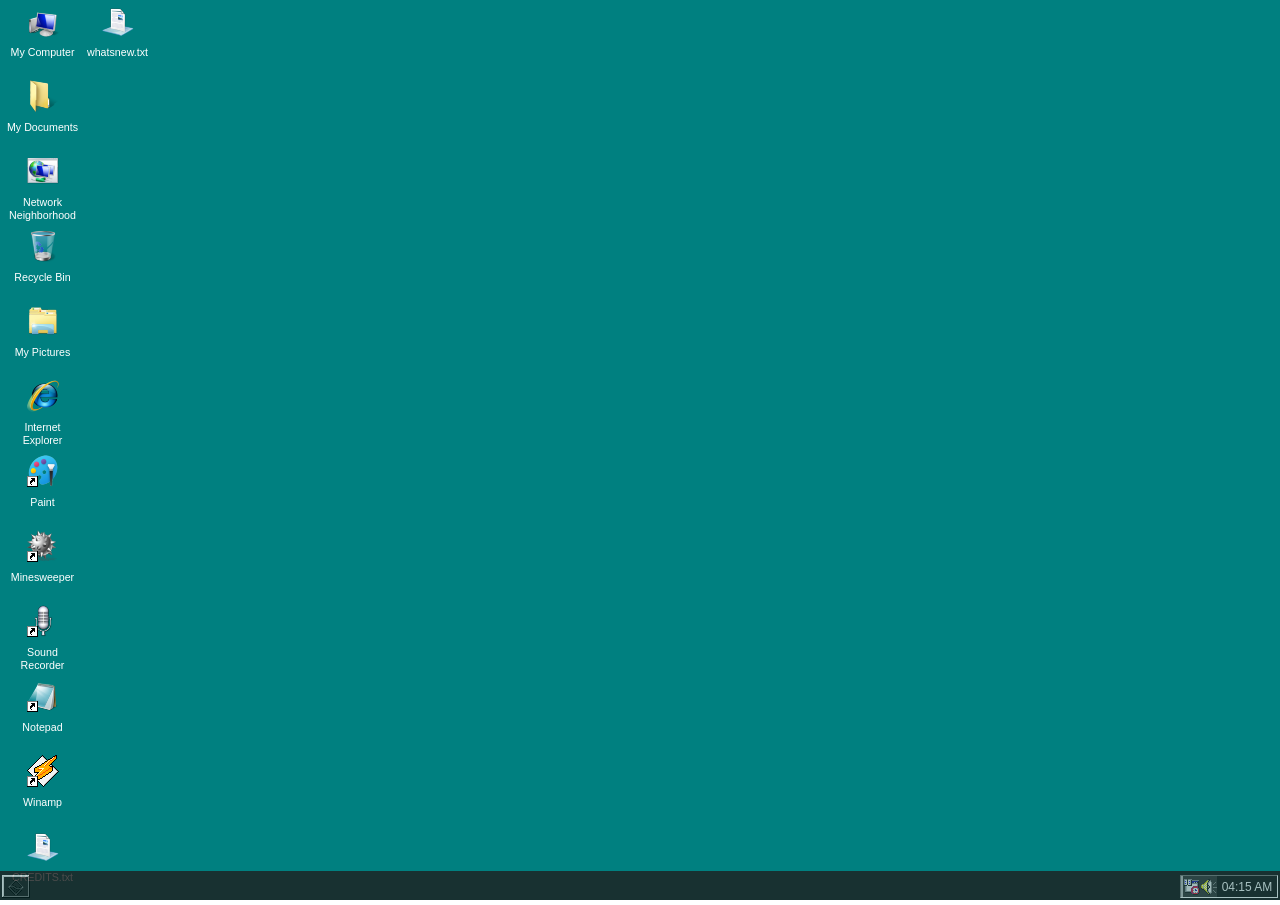
==== commit 4453def9: "Update desktop.html" ====
--- a/desktop.html
+++ b/desktop.html
@@ -24,10 +24,10 @@
 		<link rel="prefetch" href="/programs/notepad/index.html">
 	</head>
 	<body>
-		<div class="desktop" style="background-image: url(https://cdn.glitch.me/266cc21c-6b0d-4c04-ba5c-e5bca49cf0c2%2Fwall.png?v=1635546338853); background-size: cover; background-position: center;"></div>
+		<div class="desktop" style="background-image: url(images/Wallpaper2.png); background-size: cover; background-position: center;"></div>
 		<div class="taskbar">
 			<button class="start-button toggle" title="Click here to begin.">
-				<img src="https://cdn.glitch.me/266cc21c-6b0d-4c04-ba5c-e5bca49cf0c2%2Flogo.png?v=1635545770009"/><b></b>
+				<img src="images/start.png"/><b></b>
 			</button>
 			<div class="taskbar-divider"></div>
 			<!-- TODO: pinned apps and resizing handles -->
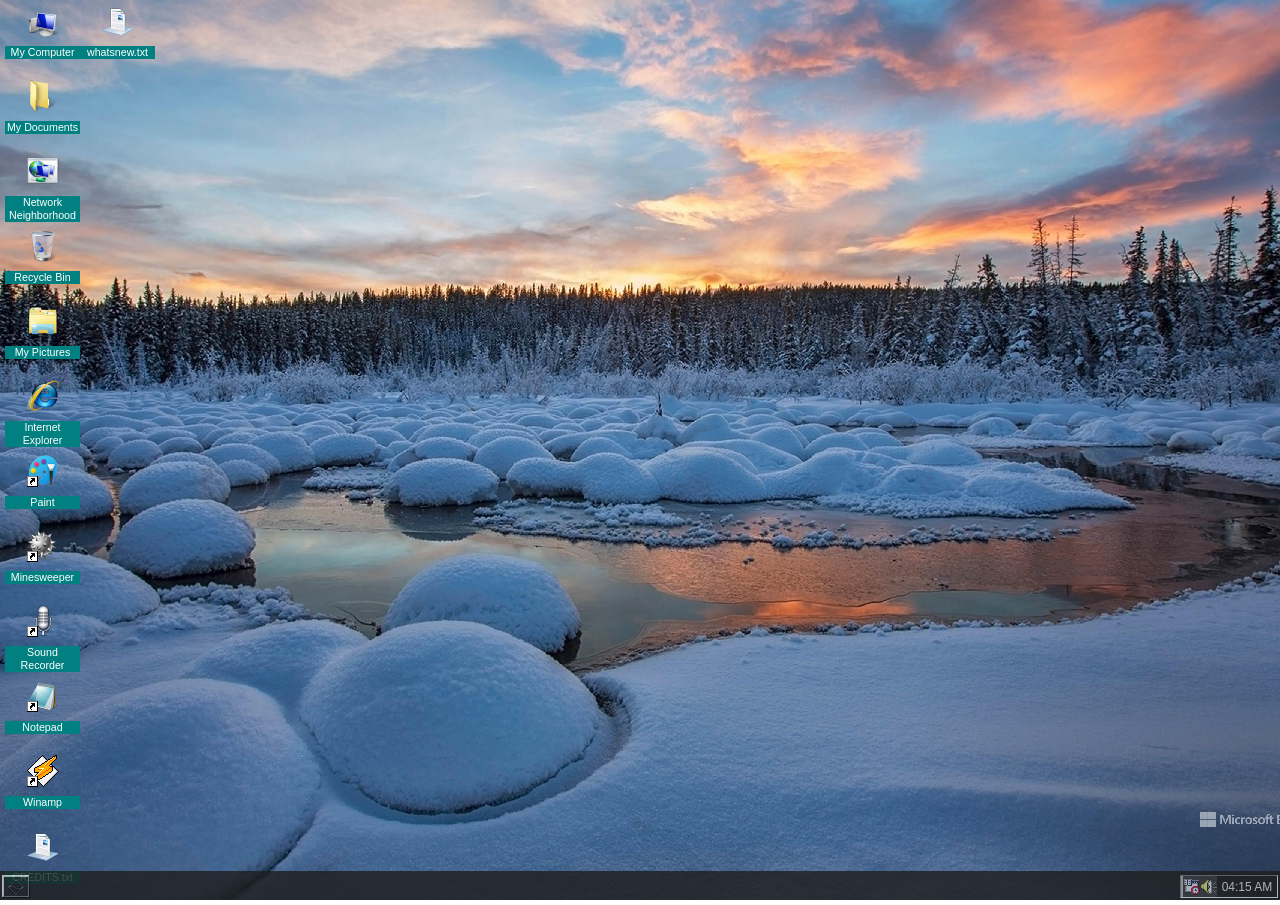
==== commit 35ac6a39: "Update desktop.html" ====
--- a/desktop.html
+++ b/desktop.html
@@ -24,7 +24,7 @@
 		<link rel="prefetch" href="/programs/notepad/index.html">
 	</head>
 	<body>
-		<div class="desktop" style="background-image: url(images/Wallpaper2.png); background-size: cover; background-position: center;"></div>
+		<div class="desktop" style="background-image: url(images/Wallpaper2.jpg); background-size: cover; background-position: center;"></div>
 		<div class="taskbar">
 			<button class="start-button toggle" title="Click here to begin.">
 				<img src="images/start.png"/><b></b>
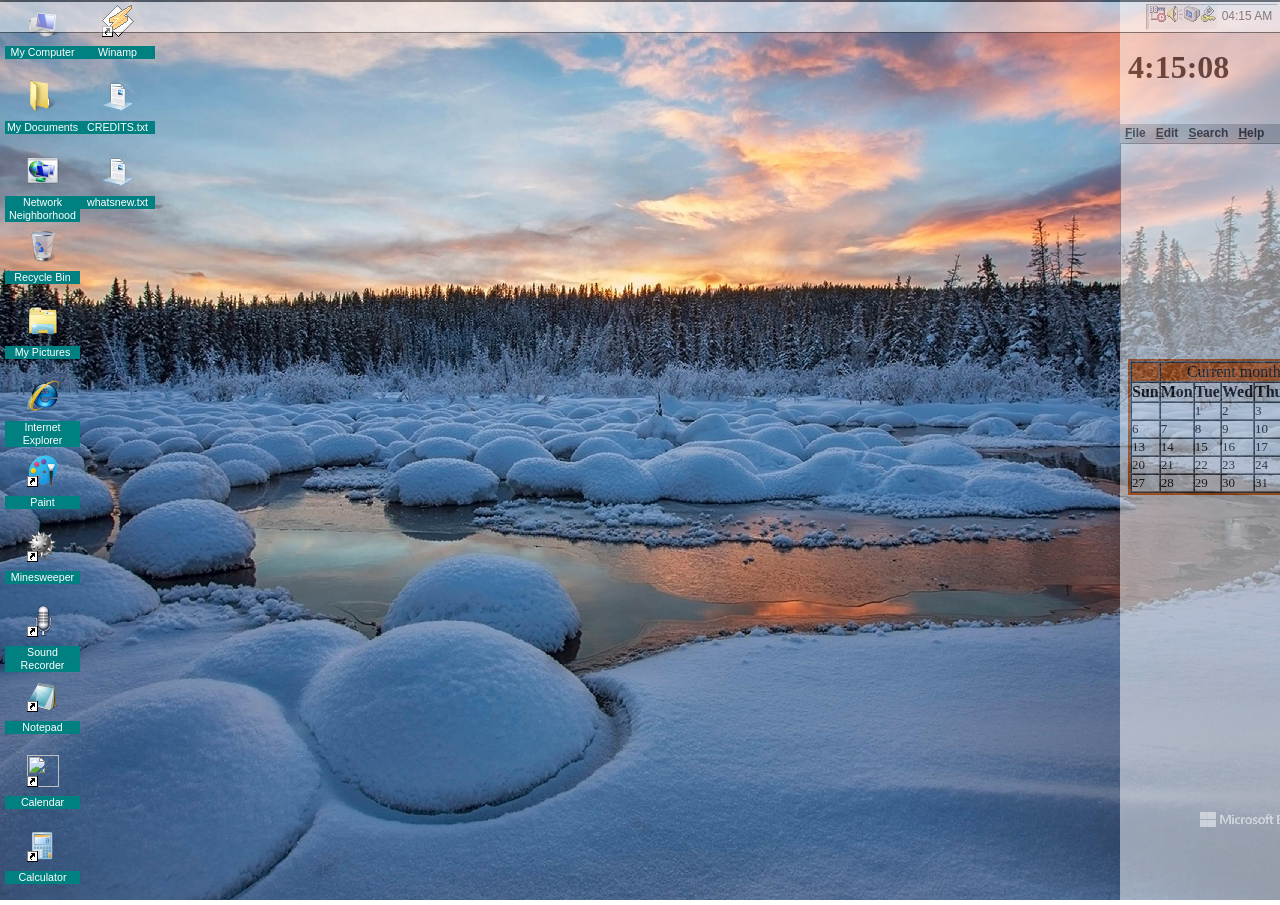
==== commit 961d025d: "🐺👞 Updated with Glitch" ====
--- a/desktop.html
+++ b/desktop.html
@@ -24,30 +24,35 @@
 		<link rel="prefetch" href="/programs/notepad/index.html">
 	</head>
 	<body>
+     
 		<div class="desktop" style="background-image: url(images/Wallpaper2.jpg); background-size: cover; background-position: center;"></div>
 		<div class="taskbar">
-			<button class="start-button toggle" title="Click here to begin.">
-				<img src="images/start.png"/><b></b>
-			</button>
+	<!--<button class="start-button toggle" title="Click here to begin.">
+				<img src="https://cdn.glitch.me/266cc21c-6b0d-4c04-ba5c-e5bca49cf0c2%2FWebp.net-resizeimage.png?v=1635550352504"/><b></b>
+			</button> -->
 			<div class="taskbar-divider"></div>
-			<!-- TODO: pinned apps and resizing handles -->
+			<!-- TODO: pinned apps and resizing handles-->
 			<div class="tasks"></div>
-			<div class="taskbar-divider"></div>
 			<div class="tray inset-shallow">
 				<div class="tray-icons">
-					<img class="tray-icon" src="images/icons/task-scheduler-16x16.png" title="Task Scheduler is not ready." onclick="alert('Good day to you!')">
-					<img class="tray-icon" src="images/icons/audio-okay-16x16.png" title="Volume" onclick="alert('Have a good day!')">
+          <a href=''><img class="tray-icon" src="images/icons/task-scheduler-16x16.png" title="Task Scheduler is not ready." onclick="alert('Good day to you!')"></a>
+					<a href=''><img class="tray-icon" src="images/icons/audio-okay-16x16.png" title="Volume" onclick="alert('Have a good day!')"></a>
+          <a href='startup.html'><img class="tray-icon" src="/images/icons/shutdown-16x16.png" title="Shut the computer down."></a> 
+          <a href='lockscreen.html'><img class="tray-icon" src="/images/icons/logoff-16x16.png" title="Signs off the user."></a> 
 				</div>
-				<div class="taskbar-time"></div>
+        <div class="taskbar-time"</div>
 			</div>
-		</div>
+		</div> 
 		<div class="start-menu outset-deep" hidden style="display: none;">
 			<div class="start-menu-titlebar"></div>
 			<div class="start-menu-content">
-				<h1>Start</h1>
+        <h1>Power Options</h1>
         <a href="lockscreen.html">Lock</a><br>
         <a href="index.html">Shutdown</a>
 			</div>
+		</div>
+    
+			
 		</div>
 		<script src="lib/pep.js"></script>
 		<script src="lib/jquery.min.js"></script>
@@ -96,5 +101,15 @@
 				</filter>
 			</defs>
 		</svg>
+     <div class="sidebar">				
+        <h1>
+         <!--<iframe width="200" height="200" src="programs/sidebar/clock.html" frameborder="0" allow="accelerometer; autoplay; clipboard-write; encrypted-media; gyroscope; picture-in-picture" allowfullscreen></iframe>-->
+         <iframe width="130" height="75" src="programs/clock/index.html" frameborder="0" allow="accelerometer; autoplay; clipboard-write; encrypted-media; gyroscope; picture-in-picture" allowfullscreen></iframe>
+         <iframe width="200" height="200" src="programs/notepad/index.html" frameborder="0" allow="accelerometer; autoplay; clipboard-write; encrypted-media; gyroscope; picture-in-picture" allowfullscreen></iframe>
+         <iframe width="200" height="200" src="programs/calendar/sidebar.html" frameborder="0" allow="accelerometer; autoplay; clipboard-write; encrypted-media; gyroscope; picture-in-picture" allowfullscreen></iframe>
+
+
+        </h1>
+       </div>
 	</body>
 </html>
--- a/layout.css
+++ b/layout.css
@@ -18,6 +18,33 @@
 	display: flex;
 	flex-direction: row;
 }
+.sidebar {
+  height: 100%;
+  width: 160px;
+  position: fixed;
+  z-index: 1;
+  top: 0;
+  right: 0;
+  background-color: #FFFFFF;
+  overflow-x: hidden;
+  padding-top: 20px;
+  opacity: 0.5;
+}
+
+.sidebar a {
+  padding: 6px 8px 6px 16px;
+  text-decoration: none;
+  font-size: 25px;
+  color: #818181;
+  display: block;
+}
+
+iframe {
+  
+  color: white;
+  
+}
+
 .start-menu-titlebar {
 	flex: 0 0 auto;
 	width: 21px;
@@ -45,7 +72,8 @@
 	bottom: 0;
 	left: 0;
 	right: 0;
-	height: 27px; /* not including outline part of border */
+  top: 1px;
+  height: 30px; /* not including outline part of border */
 	display: flex;
 	flex: 1;
 }
@@ -55,7 +83,7 @@
 .tray {
 	margin: 2px;
   opacity: 0.8;
-  bacground-color: rgb(30,30,30)
+  bacground-color: rgb(255,255,255)
 }
 .taskbar-divider {
 	margin-right: 0px;
@@ -68,7 +96,7 @@
 	overflow: hidden; /* TODO: If tons and tons of tasks don't show icons? (smaller than width of an icon?) */
 	display: flex;
 	flex-direction: row;
-	align-items: center;
+	align-items: right
 	/* (justify-content: flex-start;) */
 }
 .taskbar button .title {
@@ -80,7 +108,7 @@
 	flex-shrink: 0;
 	padding: 2px 4px;
   opacity: 0.8;
-  background: rgb(30,30,30);
+  background: rgb(255,255,255);
 }
 .tray {
 	display: flex;
@@ -97,7 +125,7 @@
 	align-items: center;
 	margin-left: 2px; /* XXX basically 1px, but 2px because of the way the border is done */
   opacity: 0.8;
-  background-color: rgb(30,30,30)
+  background-color: rgb(255,255,255)
 }
 .tray-icon {
 	margin-left: 1px;
--- a/lib/os-gui/layout.css
+++ b/lib/os-gui/layout.css
@@ -15,6 +15,8 @@
 	display: flex;
 	flex-direction: row;
 	align-items: center;
+    opacity: 0.8;
+
 }
 .os-window .window-title-area {
 	position: relative;
--- a/lib/os-gui/windows-98.css
+++ b/lib/os-gui/windows-98.css
@@ -247,15 +247,16 @@
 	background: rgb(255, 255, 255);
 	background: var(--ActiveTitle);
 	background: linear-gradient(to right, rgb(0, 128, 255) 0%, rgb(255, 255, 255) 100%);
-	
+	  
+
 	color: rgb(255, 255, 255);
-	
 	color: var(--TitleText);
 }
 
 .os-window .window-titlebar, body > .window-titlebar {
 	font-family: 'Segoe UI', sans-serif;
 	font-size: 12px;
+
 }
 
 .os-window .window-titlebar,
@@ -267,13 +268,13 @@
 	background: linear-gradient(to right, rgb(255, 255, 255) 0%, rgb(255, 255, 255) 100%);
 	background: linear-gradient(to right, var(--InactiveTitle) 0%, var(--GradientInactiveTitle) 100%);
 
-	color: rgb(192, 192, 192);
+	color: rgb(192, 192, 192);*/
 
 	color: var(--InactiveTitleText);
 }
 .os-window {
 	/* Needed for when maximized, otherwise would be provided by %outset-deep */
-	background: rgb(192, 192, 192);
+	/*background: rgb(192, 192, 192);*/
 	background: var(--ButtonFace);
 
 	/* background: var(--Window); */
@@ -309,10 +310,10 @@
 .window-button {
 	margin: 2px 0;
 }
-.window-close-button {
+/*.window-close-button {
 	margin-left: 2px;
 	margin-right: 2px;
-}
+}*/
 .os-window .window-title-area {
 	height: 16px; /* 100% doesn't work */
 }
@@ -325,6 +326,7 @@
 	display: inline-block !important;
 	margin: 0;
 	padding: 0;
+
 	overflow: hidden;
 	text-overflow: ellipsis;
 	white-space: nowrap;
@@ -336,6 +338,7 @@
 	/* float: right; */
 	/* width: 13px;
 	height: 11px; */
+
 }
 .window-close-button,
 .window-maximize-button,
@@ -350,12 +353,12 @@
 	padding: 0;
 }
 
-.window-close-button {
+ .window-close-button {
 	background-position: calc(-3 * 13px - 1px) 0px;
-}
+} 
 .window-maximize-button {
 	background-position: calc(-1 * 13px - 1px) 0px;
-}
+}*
 .maximized .window-maximize-button {
 	background-position: calc(-2 * 13px - 1px) 0px;
 }
@@ -373,8 +376,9 @@
 	background-position: calc(-2 * 13px - 0px) 1px;
 }
 .window-minimize-button:hover:active {
-	background-position: calc(-0 * 13px - 0px) 1px;
-}
+	background-position: calc(-0 * 13px - 0px) 1px; 
+}
+
 
 
 .menus {
--- a/classic.css
+++ b/classic.css
@@ -5,21 +5,21 @@
 .taskbar {
 	outline: 1px solid rgb(30,30,30);
 	border-top: 1px solid rgb(30,30,30);
-	background: rgb(30,30,30);
-	color: rgb(30,30,30);
-  opacity: 0.8;
+	background: rgb(255,255,255);
+	color: rgb(255,255,255);
+  opacity: 0.5;
 }
 .taskbar-divider {
-	border-left: 1px solid rgb(30,30,30);
-	border-right: 1px solid rgb(30,30,30);
+	border-left: 1px solid rgb(255,255,255);
+	border-right: 1px solid rgb(255,255,255);
   opacity: 0.8;
 }
 .taskbar-time {
 	font-family: sans-serif;
 	font-family: "MS Sans Serif", "Segoe UI", sans-serif;
 	font-size: 12px;
-  color: white;
-  background: rgb(30,30,30);
+  color: black;
+  background: rgb(255,255,255);
 
 }
 .start-menu-titlebar {
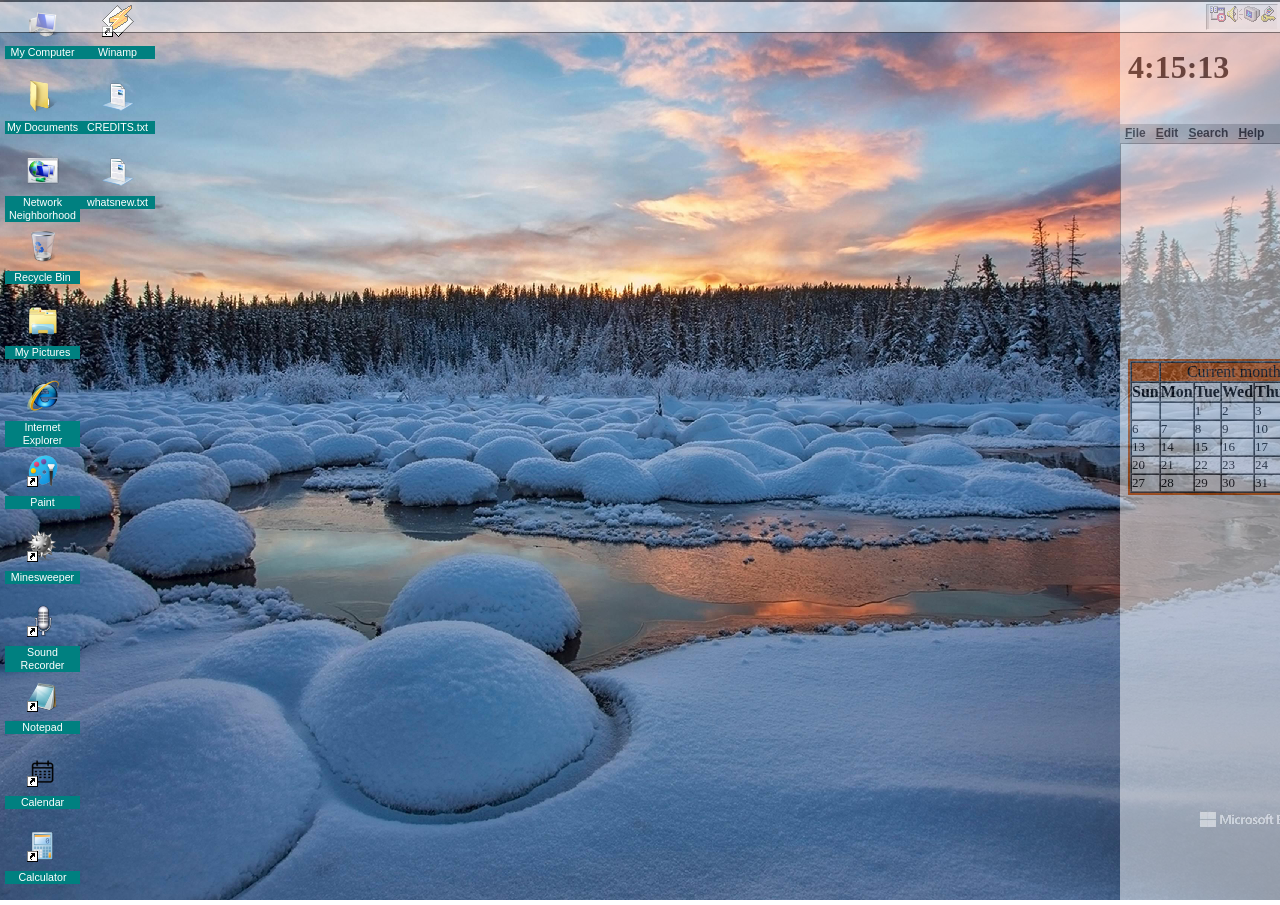
==== commit e062c783: "☺️🗺 Updated with Glitch" ====
--- a/desktop.html
+++ b/desktop.html
@@ -40,7 +40,7 @@
           <a href='startup.html'><img class="tray-icon" src="/images/icons/shutdown-16x16.png" title="Shut the computer down."></a> 
           <a href='lockscreen.html'><img class="tray-icon" src="/images/icons/logoff-16x16.png" title="Signs off the user."></a> 
 				</div>
-        <div class="taskbar-time"</div>
+        <!--<div class="taskbar-time"</div>-->
 			</div>
 		</div> 
 		<div class="start-menu outset-deep" hidden style="display: none;">
